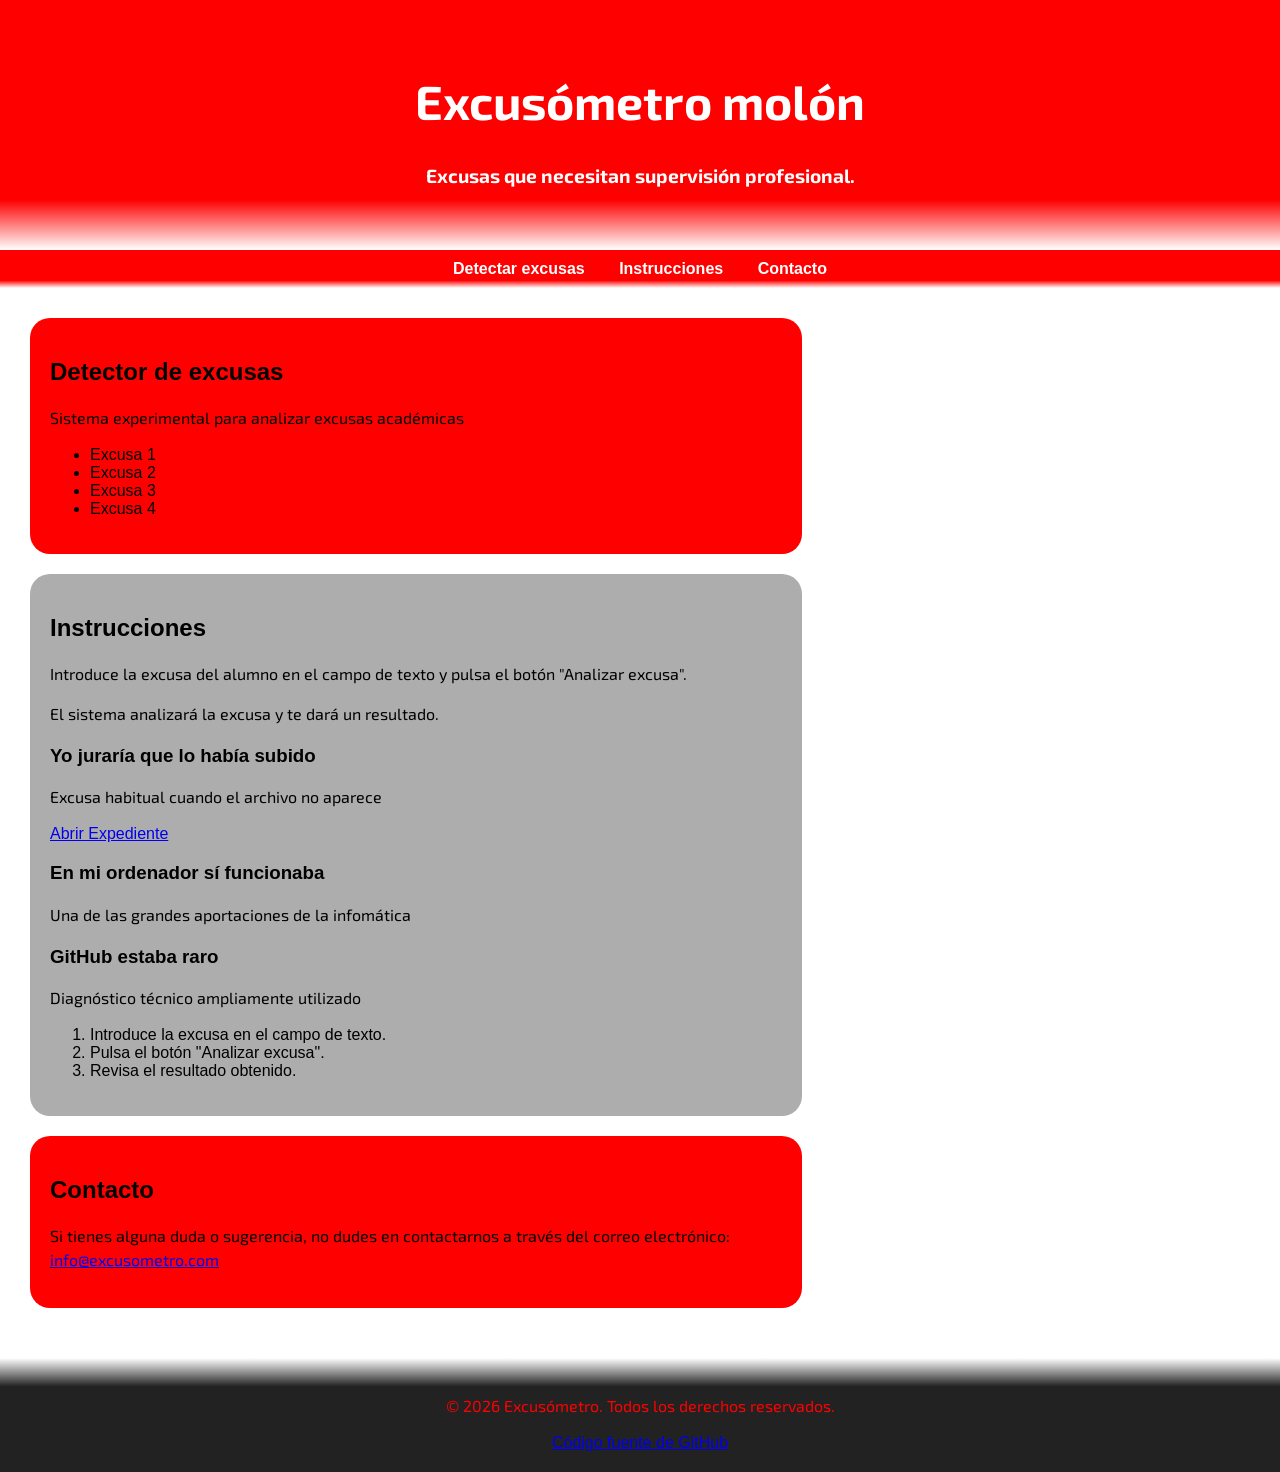
==== index.html @ a5a4fa2e "clase" ====
<!DOCTYPE html>
<html lang="es">

<head>
    <meta charset="UTF-8">
    <meta name="viewport" content="width=device-width, initial-scale=1.0">
    <meta name="description" content="Sistema experimental para analizar excusas de alumnos.">
    <meta names="keywords"
        content="excusas, excusometro, excusómetro, excusómetro molón, excusometro molon, excusometro molón, excusometro molon">
    <link rel="stylesheet" href="estilos.css">
    <link rel="shortcut icon" href="img/robot-solid-full.svg" type="image/x-icon">
    <title>Excusometro</title>
</head>

<body>

    <header>
        <h1>Excusómetro molón</h1>
        <p>Excusas que necesitan supervisión profesional.</p>
    </header>

    <nav id="menu">
        <a href="#detectar-excusa">Detectar excusas</a>
        <a href="#instrucciones">Instrucciones</a>
        <a href="#contacto">Contacto</a>
    </nav>

    <main>

        <section id="detectar-excusa">
            <h2>Detector de excusas</h2>
            <p>Sistema experimental para analizar excusas académicas</p>
            <ul>
                <li>Excusa 1</li>
                <li>Excusa 2</li>
                <li>Excusa 3</li>
                <li>Excusa 4</li>
            </ul>
        </section>

        <section id="instrucciones">
            <h2>Instrucciones</h2>
            <p>Introduce la excusa del alumno en el campo de texto y pulsa el botón "Analizar excusa".</p>
            <p>El sistema analizará la excusa y te dará un resultado.</p>

            <article class="excusa">
                <h3>Yo juraría que lo había subido</h3>
                <p>Excusa habitual cuando el archivo no aparece </p>
                <a href="paginas/expediente.html">Abrir Expediente</a>
            </article>

            <article class="excusa">
                <h3>En mi ordenador sí funcionaba</h3>
                <p>Una de las grandes aportaciones de la infomática</p>
            </article>

            <article class="excusa">
                <h3>GitHub estaba raro</h3>
                <p>Diagnóstico técnico ampliamente utilizado </p>
            </article>

            <ol>
                <li>Introduce la excusa en el campo de texto.</li>
                <li>Pulsa el botón "Analizar excusa".</li>
                <li>Revisa el resultado obtenido.</li>
            </ol>
        </section>

        <section id="contacto">
            <h2>Contacto</h2>
            <p>Si tienes alguna duda o sugerencia, no dudes en contactarnos a través del correo electrónico: <a
                    href="mailto:info@excusometro.com">info@excusometro.com</a></p>
        </section>

    </main>

    <footer>
        <p>© 2026 Excusómetro. Todos los derechos reservados.</p>
        <a href="https://github.com/romeodgz/DieguezRomeo_Excusometro/tree/desarrollo" target="_blank">Código fuente de GitHub</a>
    </footer>

</body>

</html>
---- estilos.css ----
@import url('https://fonts.googleapis.com/css2?family=Exo+2:ital,wght@0,100..900;1,100..900&display=swap');

body {
    margin: 0;
    background-color: rgb(255, 255, 255);
    font-family: Verdana, Geneva, Tahoma, sans-serif;

}

h1 {
    color: rgb(255, 255, 255);
    font-size: 3em;
    font-family: "Exo 2", sans-serif;
}

p {
    line-height: 1.5;
    font-family: "Exo 2", sans-serif;
}

header p {
    font-size: 1.2em;
    font-weight: bold;
}

header {
    padding: 40px;
    text-align: center;
    background: linear-gradient(to bottom, #ff0000 80%, white 100%);
    color: rgb(255, 255, 255);
}

nav {
    background: linear-gradient(to bottom, #ff0000 80%, white 100%);
    padding: 10px;
    text-align: center;
}

nav a {
    color: rgb(255, 255, 255);
    text-decoration: none;
    margin: 0 15px;
    font-weight: bold;
}

nav a:hover {
    text-decoration: underline;
}

section {
    padding: 20px;
    background-color: #adadad;
    margin-bottom: 20px;
    border-radius: 20px;
    width: 60%;
}

#detectar-excusa {
    background-color: #ff0000;
}
#contacto {
    background-color: #ff0000;
}

footer {
    padding: 20px;
    text-align: center;
        background: linear-gradient(to bottom, rgb(255, 255, 255) 0%, #222 25%);
    color: rgb(255, 0, 0);
}

main {
    padding: 30px;
}
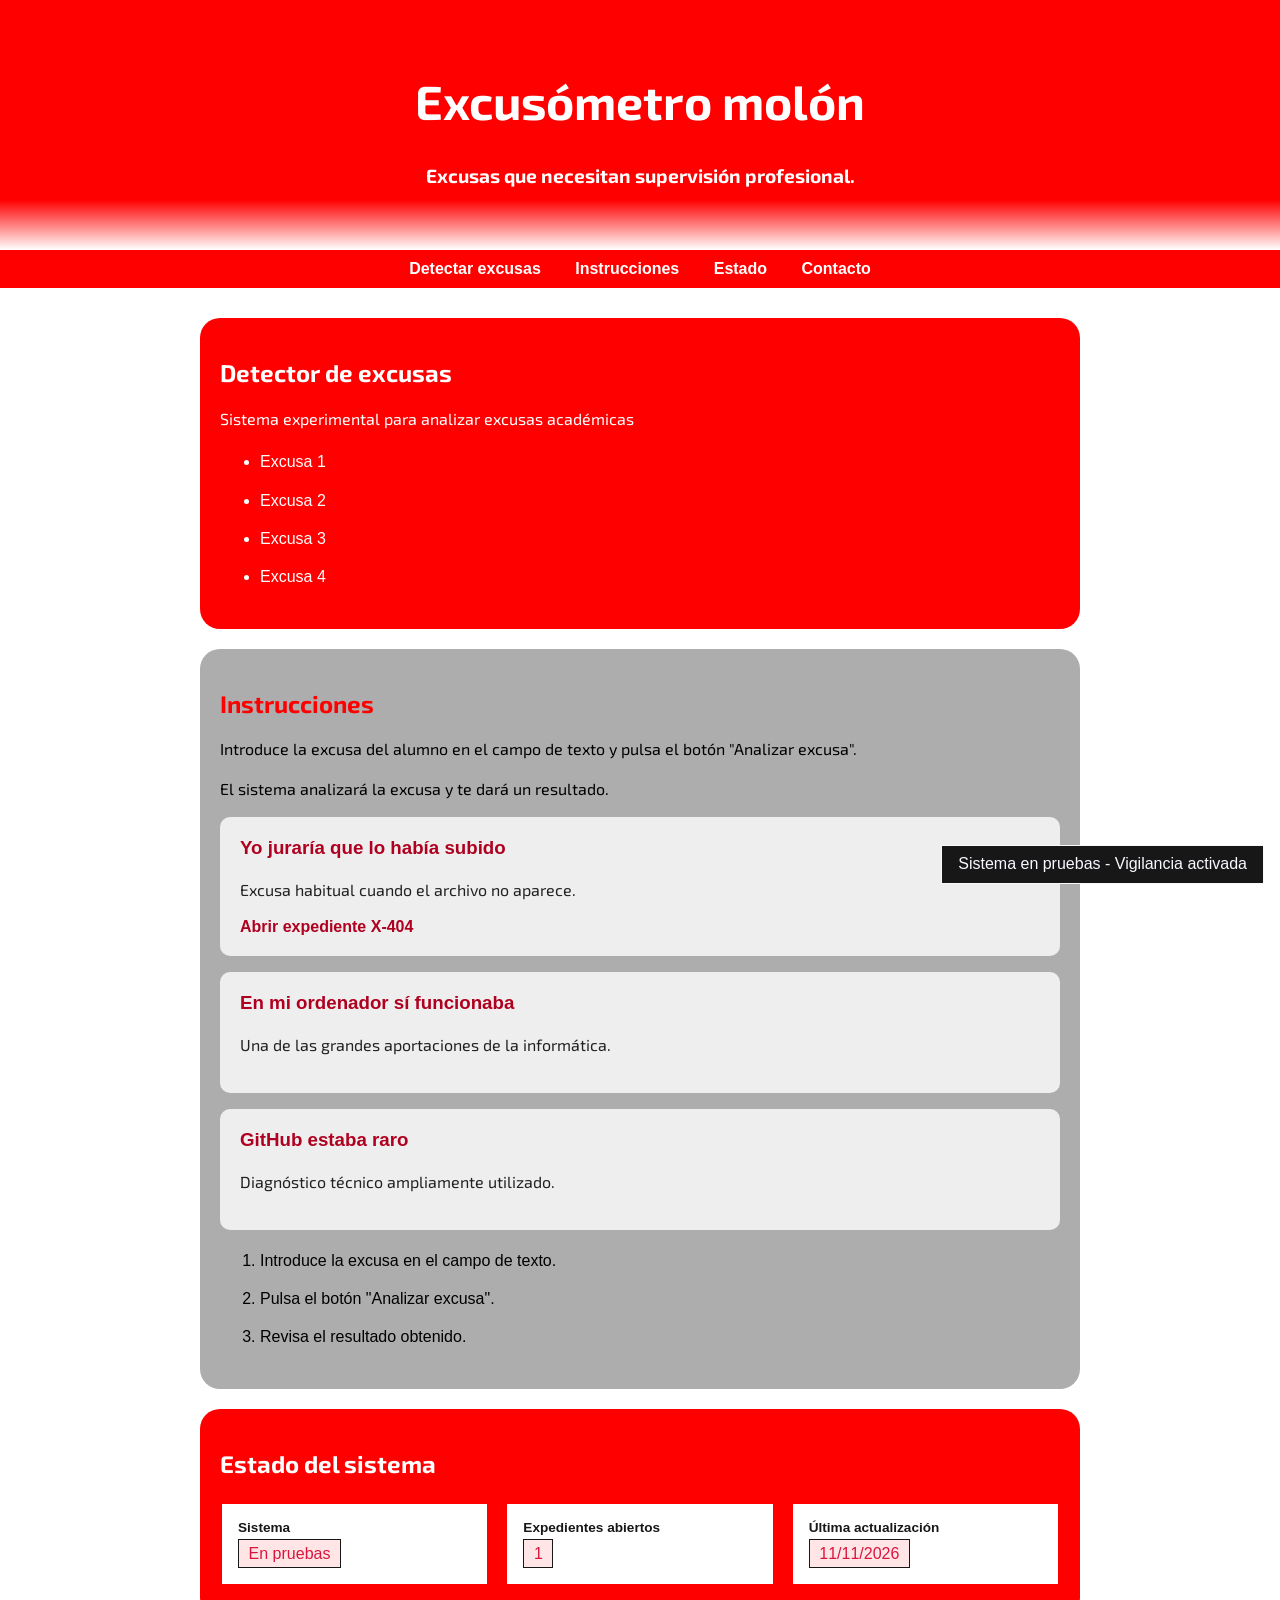
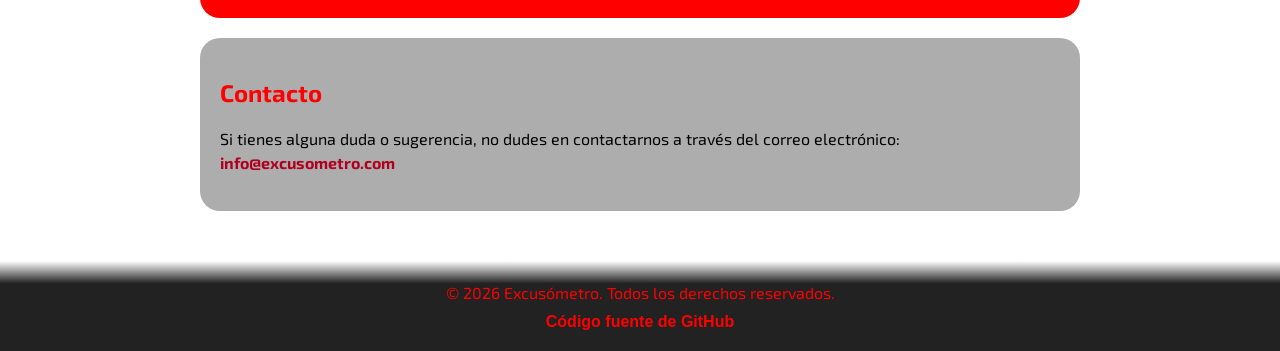
==== commit 20338bb3: "Actualiza Excusometro con contenidos de clase HTML y CSS" ====
--- a/index.html
+++ b/index.html
@@ -1,32 +1,26 @@
 <!DOCTYPE html>
 <html lang="es">
-
 <head>
     <meta charset="UTF-8">
     <meta name="viewport" content="width=device-width, initial-scale=1.0">
     <meta name="description" content="Sistema experimental para analizar excusas de alumnos.">
-    <meta names="keywords"
-        content="excusas, excusometro, excusómetro, excusómetro molón, excusometro molon, excusometro molón, excusometro molon">
+    <meta name="keywords" content="excusas, excusometro, excusómetro, excusómetro molón, excusometro molon">
     <link rel="stylesheet" href="estilos.css">
     <link rel="shortcut icon" href="img/robot-solid-full.svg" type="image/x-icon">
-    <title>Excusometro</title>
+    <title>Excusómetro molón</title>
 </head>
-
 <body>
-
     <header>
         <h1>Excusómetro molón</h1>
         <p>Excusas que necesitan supervisión profesional.</p>
     </header>
-
     <nav id="menu">
         <a href="#detectar-excusa">Detectar excusas</a>
         <a href="#instrucciones">Instrucciones</a>
+        <a href="#estado">Estado</a>
         <a href="#contacto">Contacto</a>
     </nav>
-
     <main>
-
         <section id="detectar-excusa">
             <h2>Detector de excusas</h2>
             <p>Sistema experimental para analizar excusas académicas</p>
@@ -37,48 +31,59 @@
                 <li>Excusa 4</li>
             </ul>
         </section>
-
         <section id="instrucciones">
             <h2>Instrucciones</h2>
             <p>Introduce la excusa del alumno en el campo de texto y pulsa el botón "Analizar excusa".</p>
             <p>El sistema analizará la excusa y te dará un resultado.</p>
-
             <article class="excusa">
                 <h3>Yo juraría que lo había subido</h3>
-                <p>Excusa habitual cuando el archivo no aparece </p>
-                <a href="paginas/expediente.html">Abrir Expediente</a>
+                <p>Excusa habitual cuando el archivo no aparece.</p>
+                <a href="paginas/expediente.html">Abrir expediente X-404</a>
             </article>
-
             <article class="excusa">
                 <h3>En mi ordenador sí funcionaba</h3>
-                <p>Una de las grandes aportaciones de la infomática</p>
+                <p>Una de las grandes aportaciones de la informática.</p>
             </article>
-
             <article class="excusa">
                 <h3>GitHub estaba raro</h3>
-                <p>Diagnóstico técnico ampliamente utilizado </p>
+                <p>Diagnóstico técnico ampliamente utilizado.</p>
             </article>
-
             <ol>
                 <li>Introduce la excusa en el campo de texto.</li>
                 <li>Pulsa el botón "Analizar excusa".</li>
                 <li>Revisa el resultado obtenido.</li>
             </ol>
         </section>
-
+        <section id="estado">
+            <h2>Estado del sistema</h2>
+            <div class="panel-estado">
+                <div class="dato-estado">
+                    <span class="etiqueta">Sistema</span>
+                    <span class="valor">En pruebas</span>
+                </div>
+                <div class="dato-estado">
+                    <span class="etiqueta">Expedientes abiertos</span>
+                    <span class="valor">1</span>
+                </div>
+                <div class="dato-estado">
+                    <span class="etiqueta">Última actualización</span>
+                    <span class="valor">11/11/2026</span>
+                </div>
+            </div>
+        </section>
         <section id="contacto">
             <h2>Contacto</h2>
-            <p>Si tienes alguna duda o sugerencia, no dudes en contactarnos a través del correo electrónico: <a
-                    href="mailto:info@excusometro.com">info@excusometro.com</a></p>
+            <p>Si tienes alguna duda o sugerencia, no dudes en contactarnos a través del correo electrónico:
+                <a href="mailto:info@excusometro.com">info@excusometro.com</a>
+            </p>
         </section>
-
     </main>
-
     <footer>
         <p>© 2026 Excusómetro. Todos los derechos reservados.</p>
         <a href="https://github.com/romeodgz/DieguezRomeo_Excusometro/tree/desarrollo" target="_blank">Código fuente de GitHub</a>
     </footer>
-
+    <div class="aviso-sistema">
+        Sistema en pruebas - Vigilancia activada
+    </div>
 </body>
-
-</html>+</html>
--- a/estilos.css
+++ b/estilos.css
@@ -4,12 +4,16 @@
     margin: 0;
     background-color: rgb(255, 255, 255);
     font-family: Verdana, Geneva, Tahoma, sans-serif;
-
 }
 
 h1 {
     color: rgb(255, 255, 255);
     font-size: 3em;
+    font-family: "Exo 2", sans-serif;
+}
+
+h2 {
+    color: #ff0000;
     font-family: "Exo 2", sans-serif;
 }
 
@@ -31,7 +35,7 @@
 }
 
 nav {
-    background: linear-gradient(to bottom, #ff0000 80%, white 100%);
+    background-color: #ff0000;
     padding: 10px;
     text-align: center;
 }
@@ -47,28 +51,203 @@
     text-decoration: underline;
 }
 
+main {
+    max-width: 1100px;
+    margin: auto;
+    padding: 30px;
+}
+
 section {
     padding: 20px;
     background-color: #adadad;
-    margin-bottom: 20px;
+    margin: 0 auto 20px;
     border-radius: 20px;
-    width: 60%;
+    width: 80%;
+    box-sizing: border-box;
 }
 
 #detectar-excusa {
     background-color: #ff0000;
-}
-#contacto {
+    color: #ffffff;
+}
+
+#detectar-excusa h2 {
+    color: #ffffff;
+}
+
+#estado {
     background-color: #ff0000;
+    color: #ffffff;
+}
+
+#estado h2 {
+    color: #ffffff;
+}
+
+.excusa {
+    background-color: #eeeeee;
+    color: #222222;
+    padding: 20px;
+    margin-bottom: 16px;
+    border-radius: 10px;
+}
+
+.excusa h3 {
+    color: #b00020;
+    margin-top: 0;
+}
+
+main a {
+    color: #b00020;
+    font-weight: bold;
+    text-decoration: none;
+}
+
+main a:hover {
+    text-decoration: underline;
+}
+
+.panel-estado {
+    margin-top: 1.5em;
+    display: flex;
+    gap: 1em;
+}
+
+.dato-estado {
+    background-color: #ffffff;
+    color: #171717;
+    padding: 1em;
+    margin-bottom: 0.75em;
+    border: 0.15em solid #ff0000;
+    flex: 1;
+    box-sizing: border-box;
+}
+
+.etiqueta {
+    font-weight: bold;
+    display: block;
+    font-size: 0.85em;
+    margin-bottom: 0.3em;
+}
+
+.valor {
+    color: crimson;
+    display: inline-block;
+    background-color: #ffe5e5;
+    padding: 0.3em 0.6em;
+    border: 0.1em solid #171717;
+}
+
+ul {
+    line-height: 1.9;
+}
+
+ol {
+    line-height: 1.9;
+}
+
+li {
+    margin-bottom: 8px;
 }
 
 footer {
     padding: 20px;
     text-align: center;
-        background: linear-gradient(to bottom, rgb(255, 255, 255) 0%, #222 25%);
+    background: linear-gradient(to bottom, rgb(255, 255, 255) 0%, #222 25%);
     color: rgb(255, 0, 0);
 }
 
-main {
-    padding: 30px;
-}+footer p {
+    margin: 0;
+}
+
+footer a {
+    display: inline-block;
+    margin-top: 8px;
+    color: #ff0000;
+    font-weight: bold;
+    text-decoration: none;
+}
+
+footer a:hover {
+    text-decoration: underline;
+}
+
+.volver {
+    margin-top: 30px;
+}
+
+.expediente header {
+    background-image: url("img/fondo-expediente.svg");
+    background-size: cover;
+    background-position: center;
+}
+
+.evidencia {
+    background-color: #cecbcb;
+    padding: 1em;
+    margin: 1.5em 0;
+    border: 0.15em solid #171717;
+}
+
+.evidencias img {
+    max-width: 100%;
+    display: block;
+}
+
+.evidencia figcaption {
+    margin-top: 0.75em;
+    font-size: 0.9em;
+    font-weight: bold;
+}
+
+.grid-evidencias {
+    display: grid;
+    grid-template-columns: repeat(2, 1fr);
+    gap: 1em;
+}
+
+.cabecera-expediente {
+    position: relative;
+}
+
+.sello-clasificado {
+    position: absolute;
+    top: 1em;
+    right: 1em;
+    background-color: crimson;
+    color: ghostwhite;
+    padding: 0.4em 0.7em;
+    border: 0.15em solid ghostwhite;
+    font-weight: bold;
+}
+
+.aviso-sistema {
+    position: fixed;
+    right: 1em;
+    bottom: 1em;
+    background-color: #171717;
+    color: ghostwhite;
+    padding: 0.6em 1em;
+    border: 0.1em solid ghostwhite;
+}
+
+.foto-caso {
+    width: 12em;
+    float: left;
+    margin-right: 1em;
+    margin-bottom: 0.5em;
+    border: 0.15em solid #171717;
+}
+
+.error {
+    overflow: auto;
+}
+
+.nivel-credibilidad {
+    display: inline-block;
+    background-color: crimson;
+    color: #ffffff;
+    padding: 0.3em 0.6em;
+    margin-left: 0.3em;
+}
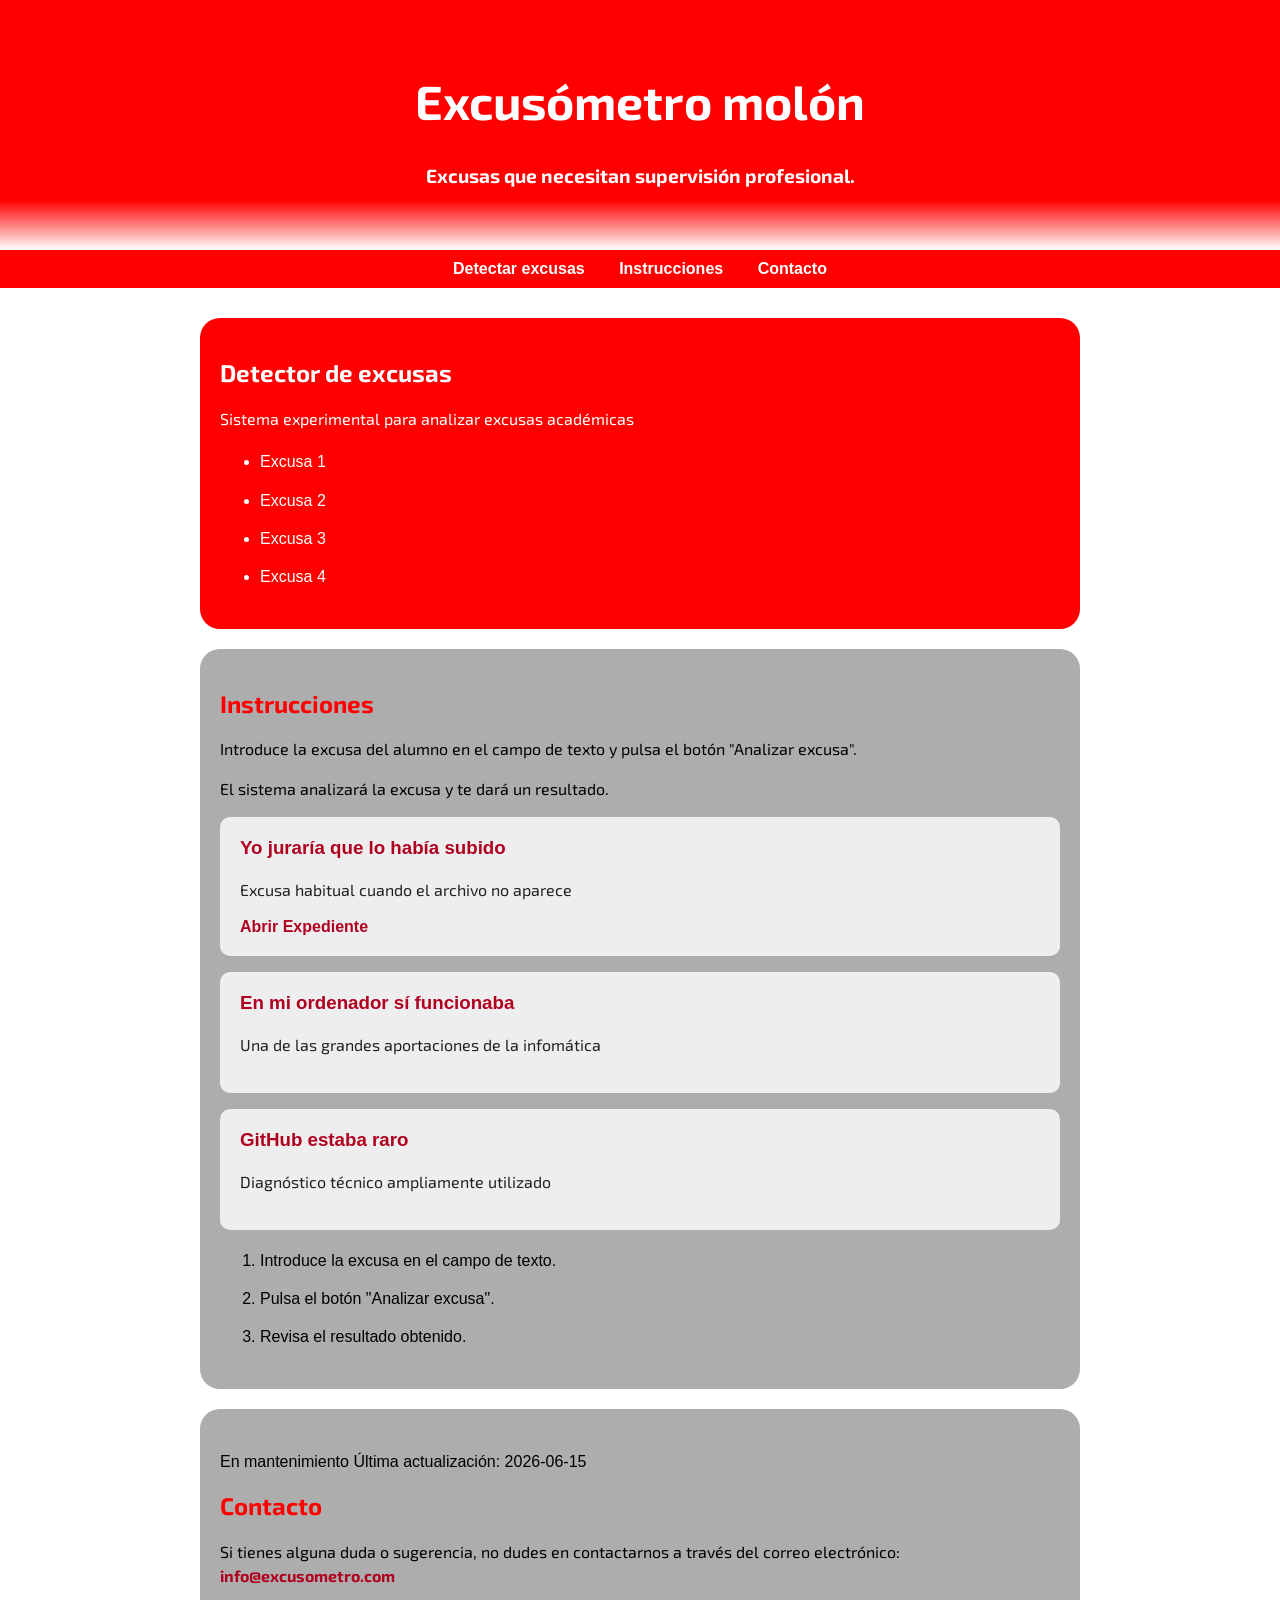
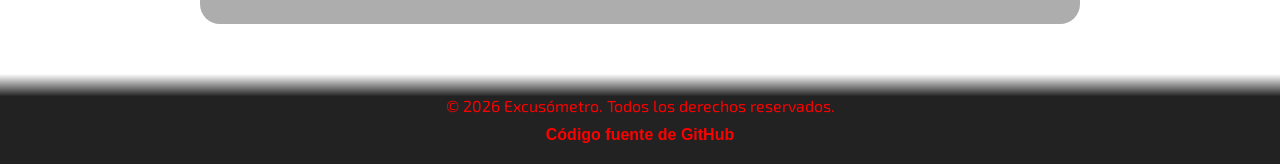
==== commit a04db383: "forms" ====
--- a/index.html
+++ b/index.html
@@ -1,26 +1,32 @@
 <!DOCTYPE html>
 <html lang="es">
+
 <head>
     <meta charset="UTF-8">
     <meta name="viewport" content="width=device-width, initial-scale=1.0">
     <meta name="description" content="Sistema experimental para analizar excusas de alumnos.">
-    <meta name="keywords" content="excusas, excusometro, excusómetro, excusómetro molón, excusometro molon">
+    <meta names="keywords"
+        content="excusas, excusometro, excusómetro, excusómetro molón, excusometro molon, excusometro molón, excusometro molon">
     <link rel="stylesheet" href="estilos.css">
     <link rel="shortcut icon" href="img/robot-solid-full.svg" type="image/x-icon">
-    <title>Excusómetro molón</title>
+    <title>Excusometro</title>
 </head>
+
 <body>
+
     <header>
         <h1>Excusómetro molón</h1>
         <p>Excusas que necesitan supervisión profesional.</p>
     </header>
+
     <nav id="menu">
         <a href="#detectar-excusa">Detectar excusas</a>
         <a href="#instrucciones">Instrucciones</a>
-        <a href="#estado">Estado</a>
         <a href="#contacto">Contacto</a>
     </nav>
+
     <main>
+
         <section id="detectar-excusa">
             <h2>Detector de excusas</h2>
             <p>Sistema experimental para analizar excusas académicas</p>
@@ -31,59 +37,56 @@
                 <li>Excusa 4</li>
             </ul>
         </section>
+
         <section id="instrucciones">
             <h2>Instrucciones</h2>
             <p>Introduce la excusa del alumno en el campo de texto y pulsa el botón "Analizar excusa".</p>
             <p>El sistema analizará la excusa y te dará un resultado.</p>
+
             <article class="excusa">
                 <h3>Yo juraría que lo había subido</h3>
-                <p>Excusa habitual cuando el archivo no aparece.</p>
-                <a href="paginas/expediente.html">Abrir expediente X-404</a>
+                <p>Excusa habitual cuando el archivo no aparece </p>
+                <a href="paginas/expediente.html">Abrir Expediente</a>
             </article>
+
             <article class="excusa">
                 <h3>En mi ordenador sí funcionaba</h3>
-                <p>Una de las grandes aportaciones de la informática.</p>
+                <p>Una de las grandes aportaciones de la infomática</p>
             </article>
+
             <article class="excusa">
                 <h3>GitHub estaba raro</h3>
-                <p>Diagnóstico técnico ampliamente utilizado.</p>
+                <p>Diagnóstico técnico ampliamente utilizado </p>
             </article>
+
             <ol>
                 <li>Introduce la excusa en el campo de texto.</li>
                 <li>Pulsa el botón "Analizar excusa".</li>
                 <li>Revisa el resultado obtenido.</li>
             </ol>
         </section>
-        <section id="estado">
-            <h2>Estado del sistema</h2>
+
+        <section id="contacto">
             <div class="panel-estado">
-                <div class="dato-estado">
-                    <span class="etiqueta">Sistema</span>
-                    <span class="valor">En pruebas</span>
-                </div>
-                <div class="dato-estado">
-                    <span class="etiqueta">Expedientes abiertos</span>
-                    <span class="valor">1</span>
-                </div>
-                <div class="dato-estado">
-                    <span class="etiqueta">Última actualización</span>
-                    <span class="valor">11/11/2026</span>
-                </div>
+            <div>
+                <span class="estado">En mantenimiento</span>
+                <span class="estado">Última actualización: 2026-06-15</span>
             </div>
+
+            </div>
+            <h2>Contacto</h2>
+            <p>Si tienes alguna duda o sugerencia, no dudes en contactarnos a través del correo electrónico: <a
+                    href="mailto:info@excusometro.com">info@excusometro.com</a></p>
+
         </section>
-        <section id="contacto">
-            <h2>Contacto</h2>
-            <p>Si tienes alguna duda o sugerencia, no dudes en contactarnos a través del correo electrónico:
-                <a href="mailto:info@excusometro.com">info@excusometro.com</a>
-            </p>
-        </section>
+
     </main>
+
     <footer>
         <p>© 2026 Excusómetro. Todos los derechos reservados.</p>
         <a href="https://github.com/romeodgz/DieguezRomeo_Excusometro/tree/desarrollo" target="_blank">Código fuente de GitHub</a>
     </footer>
-    <div class="aviso-sistema">
-        Sistema en pruebas - Vigilancia activada
-    </div>
+
 </body>
-</html>
+
+</html>
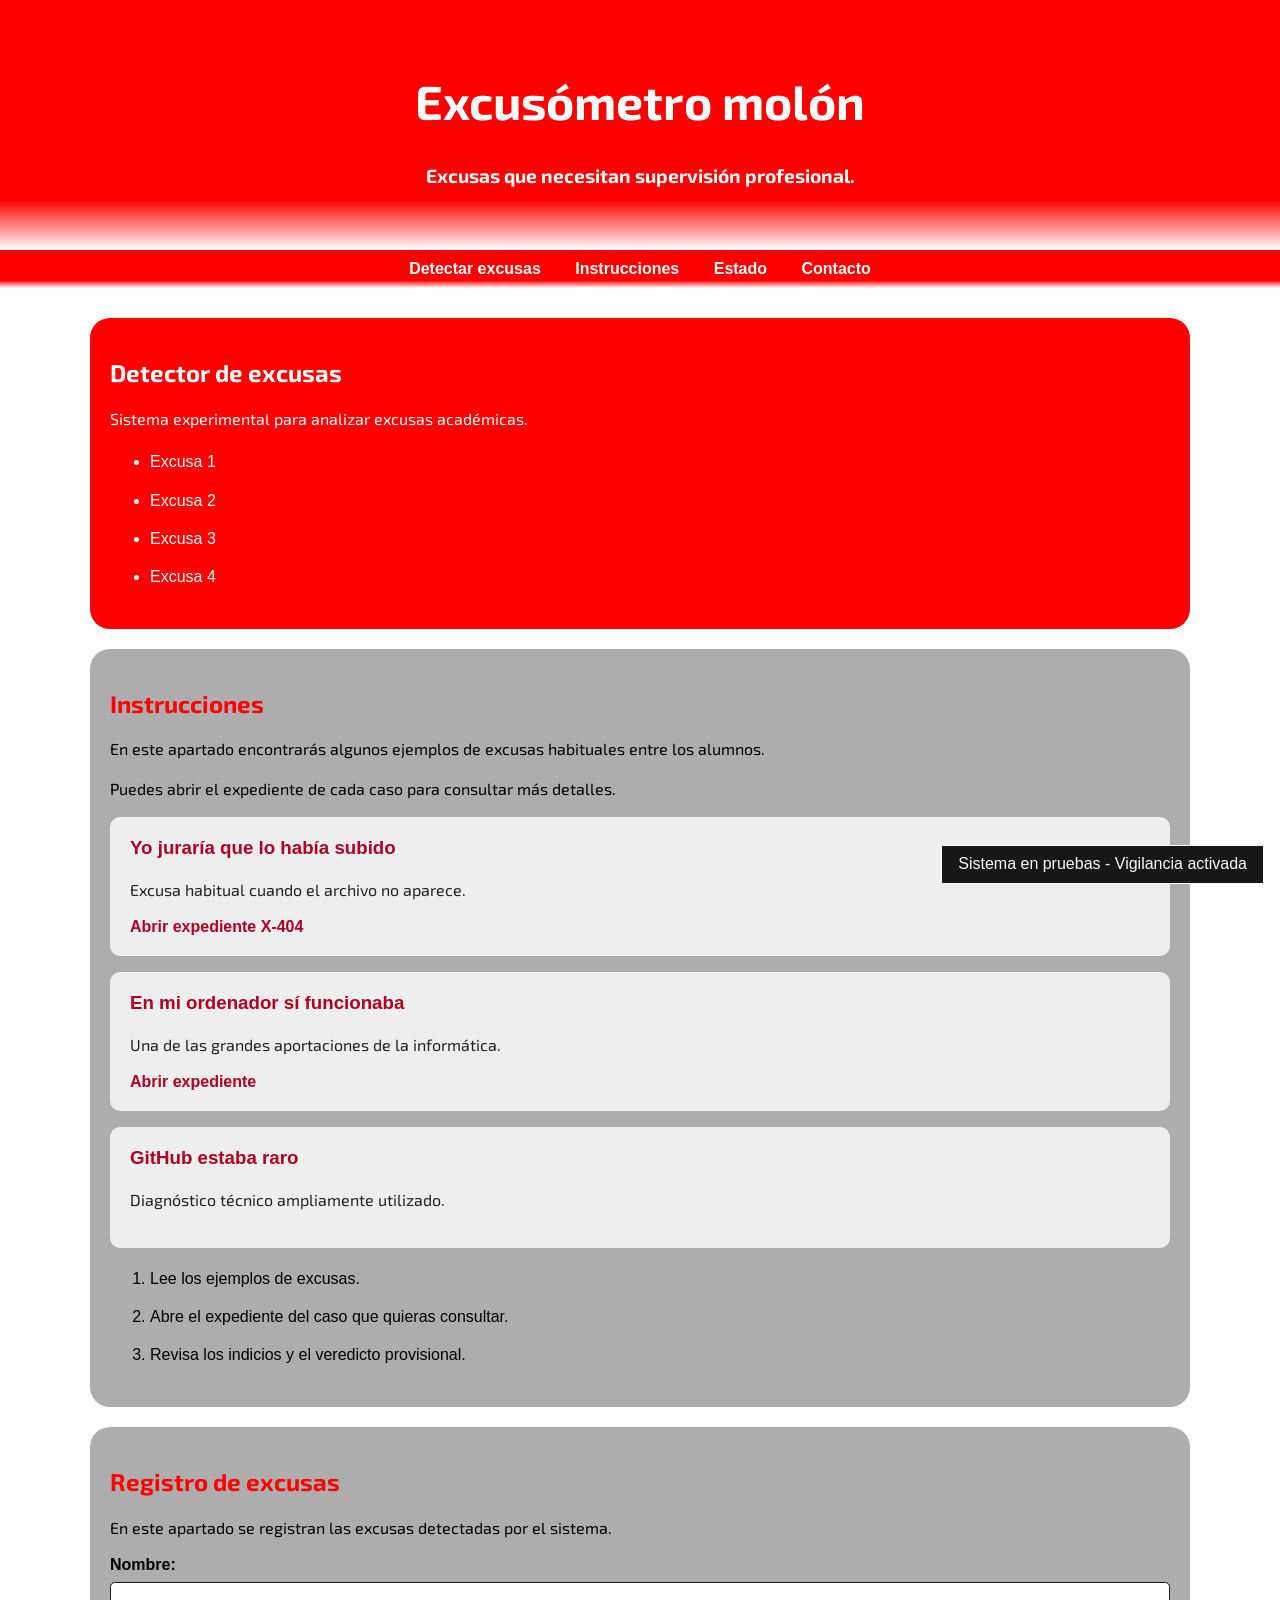
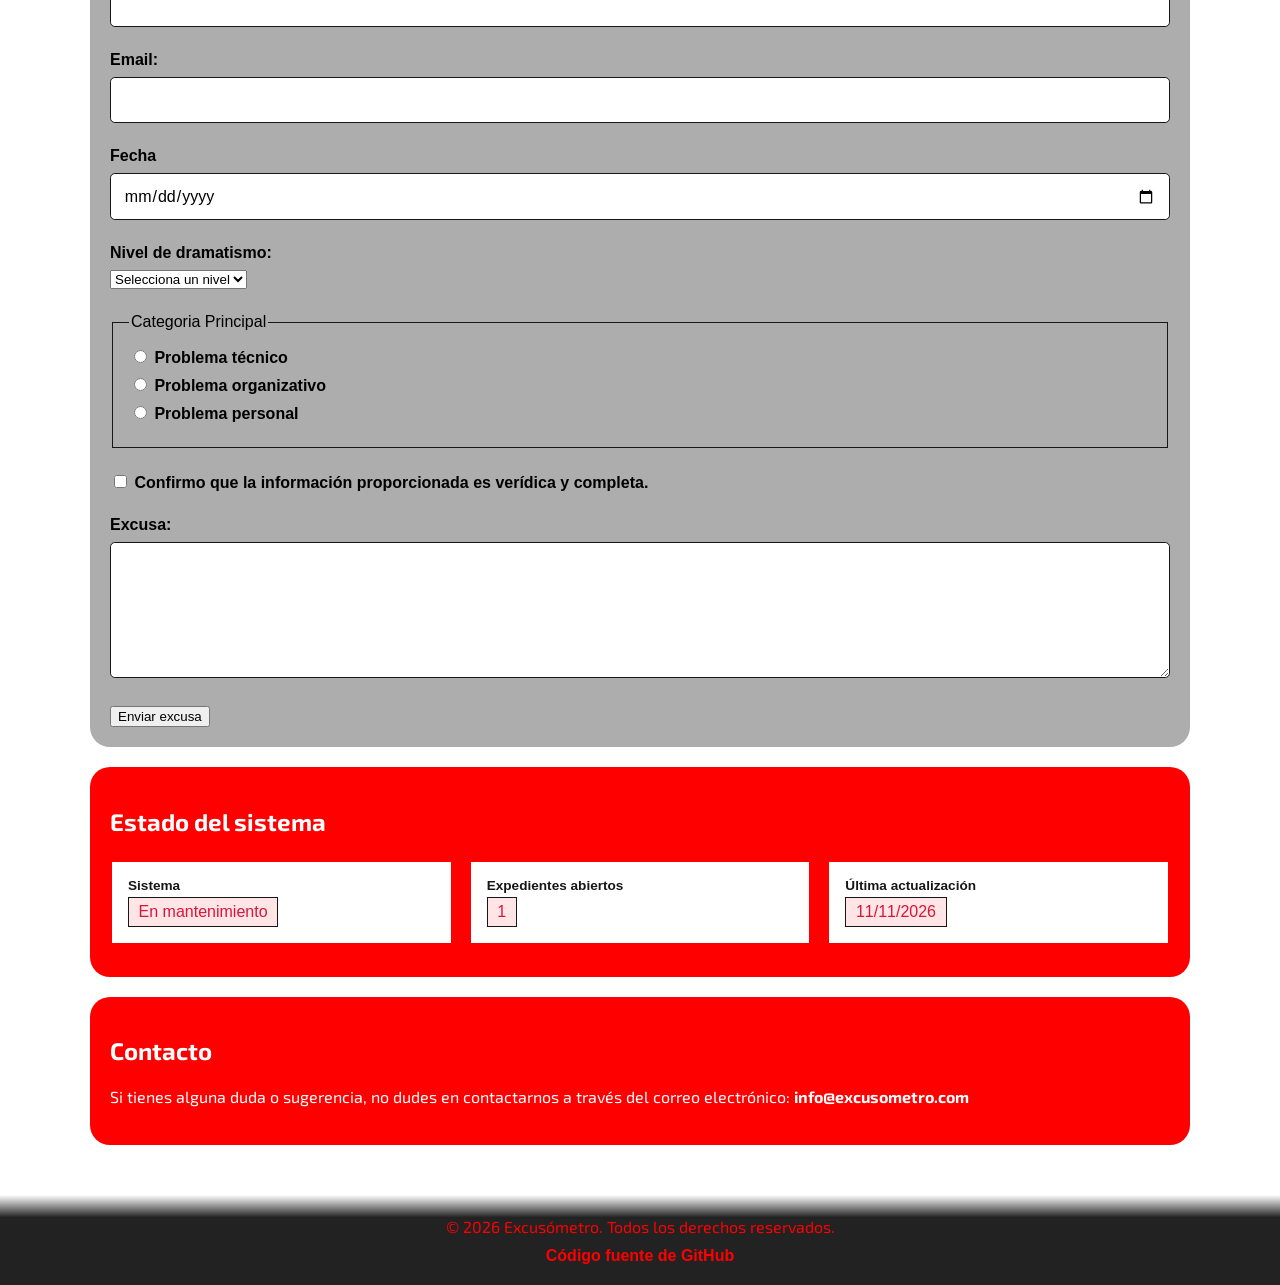
==== commit 840226db: "forms" ====
--- a/index.html
+++ b/index.html
@@ -5,11 +5,10 @@
     <meta charset="UTF-8">
     <meta name="viewport" content="width=device-width, initial-scale=1.0">
     <meta name="description" content="Sistema experimental para analizar excusas de alumnos.">
-    <meta names="keywords"
-        content="excusas, excusometro, excusómetro, excusómetro molón, excusometro molon, excusometro molón, excusometro molon">
+    <meta name="keywords" content="excusas, excusometro, excusómetro, excusómetro molón">
     <link rel="stylesheet" href="estilos.css">
     <link rel="shortcut icon" href="img/robot-solid-full.svg" type="image/x-icon">
-    <title>Excusometro</title>
+    <title>Excusómetro molón</title>
 </head>
 
 <body>
@@ -22,6 +21,7 @@
     <nav id="menu">
         <a href="#detectar-excusa">Detectar excusas</a>
         <a href="#instrucciones">Instrucciones</a>
+        <a href="#estado">Estado</a>
         <a href="#contacto">Contacto</a>
     </nav>
 
@@ -29,7 +29,7 @@
 
         <section id="detectar-excusa">
             <h2>Detector de excusas</h2>
-            <p>Sistema experimental para analizar excusas académicas</p>
+            <p>Sistema experimental para analizar excusas académicas.</p>
             <ul>
                 <li>Excusa 1</li>
                 <li>Excusa 2</li>
@@ -40,52 +40,125 @@
 
         <section id="instrucciones">
             <h2>Instrucciones</h2>
-            <p>Introduce la excusa del alumno en el campo de texto y pulsa el botón "Analizar excusa".</p>
-            <p>El sistema analizará la excusa y te dará un resultado.</p>
+            <p>En este apartado encontrarás algunos ejemplos de excusas habituales entre los alumnos.</p>
+            <p>Puedes abrir el expediente de cada caso para consultar más detalles.</p>
 
             <article class="excusa">
                 <h3>Yo juraría que lo había subido</h3>
-                <p>Excusa habitual cuando el archivo no aparece </p>
-                <a href="paginas/expediente.html">Abrir Expediente</a>
+                <p>Excusa habitual cuando el archivo no aparece.</p>
+                <a href="paginas/expediente.html">Abrir expediente X-404</a>
             </article>
 
             <article class="excusa">
                 <h3>En mi ordenador sí funcionaba</h3>
-                <p>Una de las grandes aportaciones de la infomática</p>
+                <p>Una de las grandes aportaciones de la informática.</p>
+                <a href="paginas/expediente.html">Abrir expediente</a>
             </article>
 
             <article class="excusa">
                 <h3>GitHub estaba raro</h3>
-                <p>Diagnóstico técnico ampliamente utilizado </p>
+                <p>Diagnóstico técnico ampliamente utilizado.</p>
             </article>
 
             <ol>
-                <li>Introduce la excusa en el campo de texto.</li>
-                <li>Pulsa el botón "Analizar excusa".</li>
-                <li>Revisa el resultado obtenido.</li>
+                <li>Lee los ejemplos de excusas.</li>
+                <li>Abre el expediente del caso que quieras consultar.</li>
+                <li>Revisa los indicios y el veredicto provisional.</li>
             </ol>
         </section>
 
+        <section id="registro">
+            <h2>Registro de excusas</h2>
+            <p>En este apartado se registran las excusas detectadas por el sistema.</p>
+            <form action="">
+                <div class="campo">
+                    <label for="Nombre">Nombre:</label>
+                    <input id="Nombre" type="text" required minlength="2" maxlength="50">
+                </div>
+                <div class="campo">
+                    <label for="email">Email:</label>
+                    <input type="email" required id="email">
+                </div>
+                <div class="campo">
+                    <label for="fecha">Fecha</label>
+                    <input type="date" required id="fecha" required>
+                </div>
+                <div class="campo">
+                    <label for="drama">Nivel de dramatismo:</label>
+                    <select name="drama" id="drama" required>
+                        <option value="">Selecciona un nivel</option>
+                        <option value="bajo">Bajo</option>
+                        <option value="medio">Medio</option>
+                        <option value="alto">Alto</option>
+                    </select>
+                </div>
+                <fieldset class="campo">
+                    <legend>Categoria Principal</legend>
+                    <label>
+                        <input type="radio" name="categoria" value="tecnica" required>
+                        Problema técnico
+                    </label>
+                    <label>
+                        <input type="radio" name="categoria" value="organizativa" required>
+                        Problema organizativo
+                    </label>
+                    <label>
+                        <input type="radio" name="categoria" value="personal" required>
+                        Problema personal
+                    </label>
+                </fieldset>
+                <div class="campo campo-check">
+                    <label for="">
+                        <input type="checkbox" name="declaracion" required> Confirmo que la información proporcionada es verídica y completa.
+                    </label>
+                </div>
+                <div class="campo">
+                    <label for="excusa">Excusa:</label>
+                    <textarea id="excusa" rows="6" minlength="20" maxlength="500" required></textarea>
+                </div>
+                <button type="submit">Enviar excusa</button>
+            </form>
+        </section>
+
+        <section id="estado">
+            <h2>Estado del sistema</h2>
+
+            <div class="panel-estado">
+                <div class="dato-estado">
+                    <span class="etiqueta">Sistema</span>
+                    <span class="valor">En mantenimiento</span>
+                </div>
+
+                <div class="dato-estado">
+                    <span class="etiqueta">Expedientes abiertos</span>
+                    <span class="valor">1</span>
+                </div>
+
+                <div class="dato-estado">
+                    <span class="etiqueta">Última actualización</span>
+                    <span class="valor">11/11/2026</span>
+                </div>
+            </div>
+        </section>
+
         <section id="contacto">
-            <div class="panel-estado">
-            <div>
-                <span class="estado">En mantenimiento</span>
-                <span class="estado">Última actualización: 2026-06-15</span>
-            </div>
-
-            </div>
             <h2>Contacto</h2>
-            <p>Si tienes alguna duda o sugerencia, no dudes en contactarnos a través del correo electrónico: <a
-                    href="mailto:info@excusometro.com">info@excusometro.com</a></p>
-
+            <p>Si tienes alguna duda o sugerencia, no dudes en contactarnos a través del correo electrónico:
+                <a href="mailto:info@excusometro.com">info@excusometro.com</a>
+            </p>
         </section>
 
     </main>
 
     <footer>
         <p>© 2026 Excusómetro. Todos los derechos reservados.</p>
-        <a href="https://github.com/romeodgz/DieguezRomeo_Excusometro/tree/desarrollo" target="_blank">Código fuente de GitHub</a>
+        <a href="https://github.com/romeodgz/DieguezRomeo_Excusometro/tree/desarrollo" target="_blank">Código fuente de
+            GitHub</a>
     </footer>
+
+    <div class="aviso-sistema">
+        Sistema en pruebas - Vigilancia activada
+    </div>
 
 </body>
 
--- a/estilos.css
+++ b/estilos.css
@@ -35,7 +35,7 @@
 }
 
 nav {
-    background-color: #ff0000;
+    background: linear-gradient(to bottom, #ff0000 80%, white 100%);
     padding: 10px;
     text-align: center;
 }
@@ -60,10 +60,8 @@
 section {
     padding: 20px;
     background-color: #adadad;
-    margin: 0 auto 20px;
+    margin-bottom: 20px;
     border-radius: 20px;
-    width: 80%;
-    box-sizing: border-box;
 }
 
 #detectar-excusa {
@@ -81,6 +79,19 @@
 }
 
 #estado h2 {
+    color: #ffffff;
+}
+
+#contacto {
+    background-color: #ff0000;
+    color: #ffffff;
+}
+
+#contacto h2 {
+    color: #ffffff;
+}
+
+#contacto a {
     color: #ffffff;
 }
 
@@ -201,6 +212,14 @@
     font-weight: bold;
 }
 
+.nivel-credibilidad {
+    display: inline-block;
+    background-color: crimson;
+    color: #ffffff;
+    padding: 0.3em 0.6em;
+    margin-left: 0.3em;
+}
+
 .grid-evidencias {
     display: grid;
     grid-template-columns: repeat(2, 1fr);
@@ -244,10 +263,56 @@
     overflow: auto;
 }
 
-.nivel-credibilidad {
+.form-excusa {
+    max-width: 45em;
+    margintop: 3em;
+}
+
+.campo{
+    margin-bottom: 1.5em;
+}
+
+.campo label {
+    display: block;
+    font-weight: bold;
+    margin-bottom: 0.5em;
+}
+
+input[type=text], input[type=email], input[type=date], textarea {
+    width: 100%;
+    padding: 0.8em;
+    border: 0.1em solid #171717;
+    border-radius: 0.3em;
+    box-sizing: border-box;
+    font:inherit
+}
+textarea {
+    resize: vertical;
+    min-height: 6em;
+}
+
+input:focus, select:focus, textarea:focus {
+    outline: 0.2em solid #ff0000;
+    outline-offset: 0.1em;
+}
+
+fieldset.campo{
+    padding: 1em;   
+    border: 0.12em solid #171717;
+}
+
+fieldset.campo label {
+    font-weight: bold;
+    margin-bottom: 0.5em;
+}
+
+.form-excusa button {
     display: inline-block;
-    background-color: crimson;
-    color: #ffffff;
-    padding: 0.3em 0.6em;
-    margin-left: 0.3em;
-}
+    padding: 0.8em 1.5em;
+    background-color: #ff0000;
+    color: #ffffff;
+    border: 0.1em solid #171717;
+    font:inherit;
+    font-weight: bold;
+    cursor: pointer;
+}
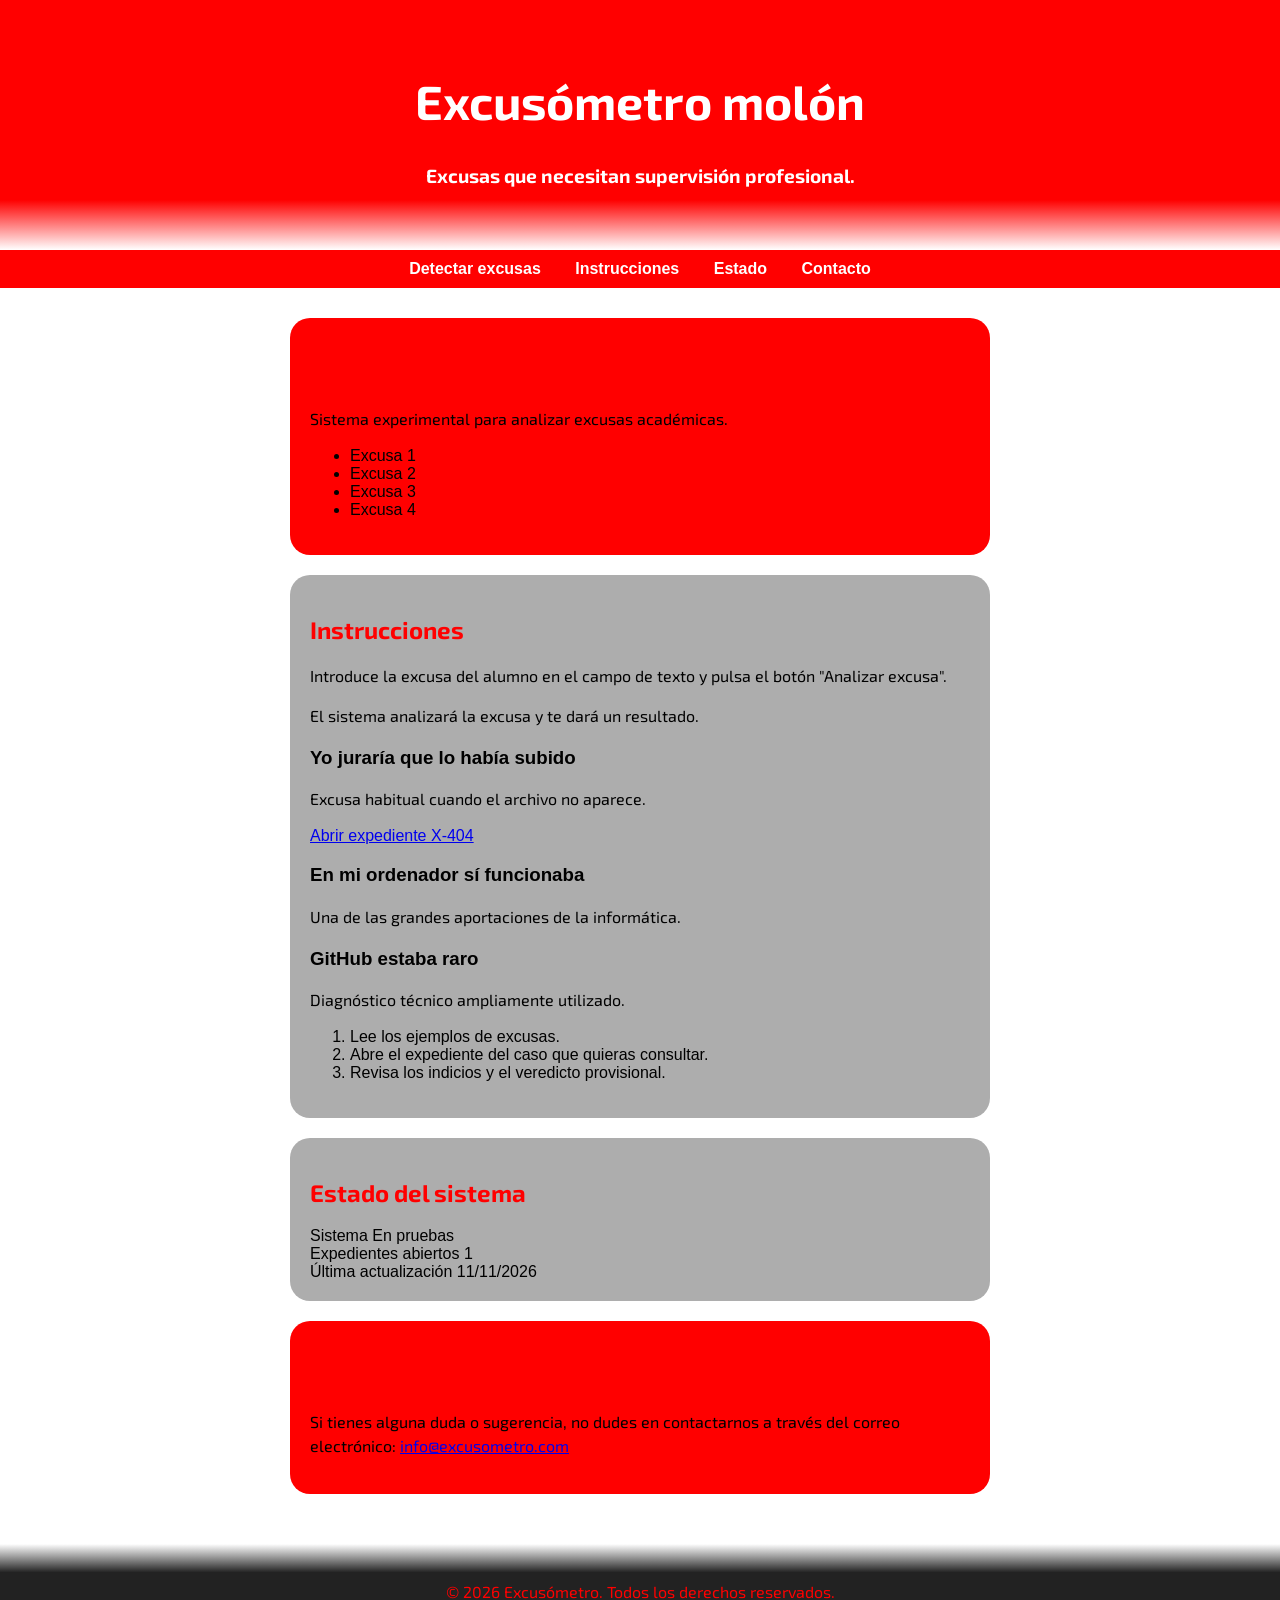
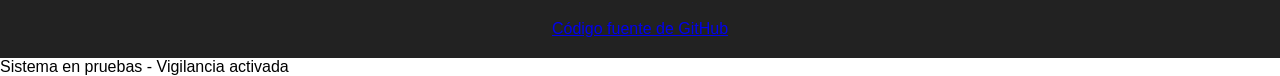
==== commit a0ae8ec0: "forms" ====
--- a/index.html
+++ b/index.html
@@ -1,32 +1,26 @@
 <!DOCTYPE html>
 <html lang="es">
-
 <head>
     <meta charset="UTF-8">
     <meta name="viewport" content="width=device-width, initial-scale=1.0">
     <meta name="description" content="Sistema experimental para analizar excusas de alumnos.">
-    <meta name="keywords" content="excusas, excusometro, excusómetro, excusómetro molón">
+    <meta name="keywords" content="excusas, excusometro, excusómetro, excusómetro molón, excusometro molon">
     <link rel="stylesheet" href="estilos.css">
     <link rel="shortcut icon" href="img/robot-solid-full.svg" type="image/x-icon">
     <title>Excusómetro molón</title>
 </head>
-
 <body>
-
     <header>
         <h1>Excusómetro molón</h1>
         <p>Excusas que necesitan supervisión profesional.</p>
     </header>
-
     <nav id="menu">
         <a href="#detectar-excusa">Detectar excusas</a>
         <a href="#instrucciones">Instrucciones</a>
         <a href="#estado">Estado</a>
         <a href="#contacto">Contacto</a>
     </nav>
-
     <main>
-
         <section id="detectar-excusa">
             <h2>Detector de excusas</h2>
             <p>Sistema experimental para analizar excusas académicas.</p>
@@ -37,129 +31,60 @@
                 <li>Excusa 4</li>
             </ul>
         </section>
-
         <section id="instrucciones">
             <h2>Instrucciones</h2>
-            <p>En este apartado encontrarás algunos ejemplos de excusas habituales entre los alumnos.</p>
-            <p>Puedes abrir el expediente de cada caso para consultar más detalles.</p>
-
+            <p>Introduce la excusa del alumno en el campo de texto y pulsa el botón "Analizar excusa".</p>
+            <p>El sistema analizará la excusa y te dará un resultado.</p>
             <article class="excusa">
                 <h3>Yo juraría que lo había subido</h3>
                 <p>Excusa habitual cuando el archivo no aparece.</p>
                 <a href="paginas/expediente.html">Abrir expediente X-404</a>
             </article>
-
             <article class="excusa">
                 <h3>En mi ordenador sí funcionaba</h3>
                 <p>Una de las grandes aportaciones de la informática.</p>
-                <a href="paginas/expediente.html">Abrir expediente</a>
             </article>
-
             <article class="excusa">
                 <h3>GitHub estaba raro</h3>
                 <p>Diagnóstico técnico ampliamente utilizado.</p>
             </article>
-
             <ol>
                 <li>Lee los ejemplos de excusas.</li>
                 <li>Abre el expediente del caso que quieras consultar.</li>
                 <li>Revisa los indicios y el veredicto provisional.</li>
             </ol>
         </section>
-
-        <section id="registro">
-            <h2>Registro de excusas</h2>
-            <p>En este apartado se registran las excusas detectadas por el sistema.</p>
-            <form action="">
-                <div class="campo">
-                    <label for="Nombre">Nombre:</label>
-                    <input id="Nombre" type="text" required minlength="2" maxlength="50">
-                </div>
-                <div class="campo">
-                    <label for="email">Email:</label>
-                    <input type="email" required id="email">
-                </div>
-                <div class="campo">
-                    <label for="fecha">Fecha</label>
-                    <input type="date" required id="fecha" required>
-                </div>
-                <div class="campo">
-                    <label for="drama">Nivel de dramatismo:</label>
-                    <select name="drama" id="drama" required>
-                        <option value="">Selecciona un nivel</option>
-                        <option value="bajo">Bajo</option>
-                        <option value="medio">Medio</option>
-                        <option value="alto">Alto</option>
-                    </select>
-                </div>
-                <fieldset class="campo">
-                    <legend>Categoria Principal</legend>
-                    <label>
-                        <input type="radio" name="categoria" value="tecnica" required>
-                        Problema técnico
-                    </label>
-                    <label>
-                        <input type="radio" name="categoria" value="organizativa" required>
-                        Problema organizativo
-                    </label>
-                    <label>
-                        <input type="radio" name="categoria" value="personal" required>
-                        Problema personal
-                    </label>
-                </fieldset>
-                <div class="campo campo-check">
-                    <label for="">
-                        <input type="checkbox" name="declaracion" required> Confirmo que la información proporcionada es verídica y completa.
-                    </label>
-                </div>
-                <div class="campo">
-                    <label for="excusa">Excusa:</label>
-                    <textarea id="excusa" rows="6" minlength="20" maxlength="500" required></textarea>
-                </div>
-                <button type="submit">Enviar excusa</button>
-            </form>
-        </section>
-
         <section id="estado">
             <h2>Estado del sistema</h2>
-
             <div class="panel-estado">
                 <div class="dato-estado">
                     <span class="etiqueta">Sistema</span>
-                    <span class="valor">En mantenimiento</span>
+                    <span class="valor">En pruebas</span>
                 </div>
-
                 <div class="dato-estado">
                     <span class="etiqueta">Expedientes abiertos</span>
                     <span class="valor">1</span>
                 </div>
-
                 <div class="dato-estado">
                     <span class="etiqueta">Última actualización</span>
                     <span class="valor">11/11/2026</span>
                 </div>
             </div>
         </section>
-
         <section id="contacto">
             <h2>Contacto</h2>
             <p>Si tienes alguna duda o sugerencia, no dudes en contactarnos a través del correo electrónico:
                 <a href="mailto:info@excusometro.com">info@excusometro.com</a>
             </p>
         </section>
-
     </main>
-
     <footer>
         <p>© 2026 Excusómetro. Todos los derechos reservados.</p>
         <a href="https://github.com/romeodgz/DieguezRomeo_Excusometro/tree/desarrollo" target="_blank">Código fuente de
             GitHub</a>
     </footer>
-
     <div class="aviso-sistema">
         Sistema en pruebas - Vigilancia activada
     </div>
-
 </body>
-
-</html>+</html>
--- a/estilos.css
+++ b/estilos.css
@@ -35,7 +35,7 @@
 }
 
 nav {
-    background: linear-gradient(to bottom, #ff0000 80%, white 100%);
+    background-color: #ff0000;
     padding: 10px;
     text-align: center;
 }
@@ -60,105 +60,16 @@
 section {
     padding: 20px;
     background-color: #adadad;
-    margin-bottom: 20px;
+    margin: 0 auto 20px;
     border-radius: 20px;
+    width: 60%;
 }
 
 #detectar-excusa {
     background-color: #ff0000;
-    color: #ffffff;
 }
-
-#detectar-excusa h2 {
-    color: #ffffff;
-}
-
-#estado {
-    background-color: #ff0000;
-    color: #ffffff;
-}
-
-#estado h2 {
-    color: #ffffff;
-}
-
 #contacto {
     background-color: #ff0000;
-    color: #ffffff;
-}
-
-#contacto h2 {
-    color: #ffffff;
-}
-
-#contacto a {
-    color: #ffffff;
-}
-
-.excusa {
-    background-color: #eeeeee;
-    color: #222222;
-    padding: 20px;
-    margin-bottom: 16px;
-    border-radius: 10px;
-}
-
-.excusa h3 {
-    color: #b00020;
-    margin-top: 0;
-}
-
-main a {
-    color: #b00020;
-    font-weight: bold;
-    text-decoration: none;
-}
-
-main a:hover {
-    text-decoration: underline;
-}
-
-.panel-estado {
-    margin-top: 1.5em;
-    display: flex;
-    gap: 1em;
-}
-
-.dato-estado {
-    background-color: #ffffff;
-    color: #171717;
-    padding: 1em;
-    margin-bottom: 0.75em;
-    border: 0.15em solid #ff0000;
-    flex: 1;
-    box-sizing: border-box;
-}
-
-.etiqueta {
-    font-weight: bold;
-    display: block;
-    font-size: 0.85em;
-    margin-bottom: 0.3em;
-}
-
-.valor {
-    color: crimson;
-    display: inline-block;
-    background-color: #ffe5e5;
-    padding: 0.3em 0.6em;
-    border: 0.1em solid #171717;
-}
-
-ul {
-    line-height: 1.9;
-}
-
-ol {
-    line-height: 1.9;
-}
-
-li {
-    margin-bottom: 8px;
 }
 
 footer {
@@ -168,151 +79,6 @@
     color: rgb(255, 0, 0);
 }
 
-footer p {
-    margin: 0;
-}
-
-footer a {
-    display: inline-block;
-    margin-top: 8px;
-    color: #ff0000;
-    font-weight: bold;
-    text-decoration: none;
-}
-
-footer a:hover {
-    text-decoration: underline;
-}
-
-.volver {
-    margin-top: 30px;
-}
-
-.expediente header {
-    background-image: url("img/fondo-expediente.svg");
-    background-size: cover;
-    background-position: center;
-}
-
-.evidencia {
-    background-color: #cecbcb;
-    padding: 1em;
-    margin: 1.5em 0;
-    border: 0.15em solid #171717;
-}
-
-.evidencias img {
-    max-width: 100%;
-    display: block;
-}
-
-.evidencia figcaption {
-    margin-top: 0.75em;
-    font-size: 0.9em;
-    font-weight: bold;
-}
-
-.nivel-credibilidad {
-    display: inline-block;
-    background-color: crimson;
-    color: #ffffff;
-    padding: 0.3em 0.6em;
-    margin-left: 0.3em;
-}
-
-.grid-evidencias {
-    display: grid;
-    grid-template-columns: repeat(2, 1fr);
-    gap: 1em;
-}
-
-.cabecera-expediente {
-    position: relative;
-}
-
-.sello-clasificado {
-    position: absolute;
-    top: 1em;
-    right: 1em;
-    background-color: crimson;
-    color: ghostwhite;
-    padding: 0.4em 0.7em;
-    border: 0.15em solid ghostwhite;
-    font-weight: bold;
-}
-
-.aviso-sistema {
-    position: fixed;
-    right: 1em;
-    bottom: 1em;
-    background-color: #171717;
-    color: ghostwhite;
-    padding: 0.6em 1em;
-    border: 0.1em solid ghostwhite;
-}
-
-.foto-caso {
-    width: 12em;
-    float: left;
-    margin-right: 1em;
-    margin-bottom: 0.5em;
-    border: 0.15em solid #171717;
-}
-
-.error {
-    overflow: auto;
-}
-
-.form-excusa {
-    max-width: 45em;
-    margintop: 3em;
-}
-
-.campo{
-    margin-bottom: 1.5em;
-}
-
-.campo label {
-    display: block;
-    font-weight: bold;
-    margin-bottom: 0.5em;
-}
-
-input[type=text], input[type=email], input[type=date], textarea {
-    width: 100%;
-    padding: 0.8em;
-    border: 0.1em solid #171717;
-    border-radius: 0.3em;
-    box-sizing: border-box;
-    font:inherit
-}
-textarea {
-    resize: vertical;
-    min-height: 6em;
-}
-
-input:focus, select:focus, textarea:focus {
-    outline: 0.2em solid #ff0000;
-    outline-offset: 0.1em;
-}
-
-fieldset.campo{
-    padding: 1em;   
-    border: 0.12em solid #171717;
-}
-
-fieldset.campo label {
-    font-weight: bold;
-    margin-bottom: 0.5em;
-}
-
-.form-excusa button {
-    display: inline-block;
-    padding: 0.8em 1.5em;
-    background-color: #ff0000;
-    color: #ffffff;
-    border: 0.1em solid #171717;
-    font:inherit;
-    font-weight: bold;
-    cursor: pointer;
+main {
+    padding: 30px;
 }
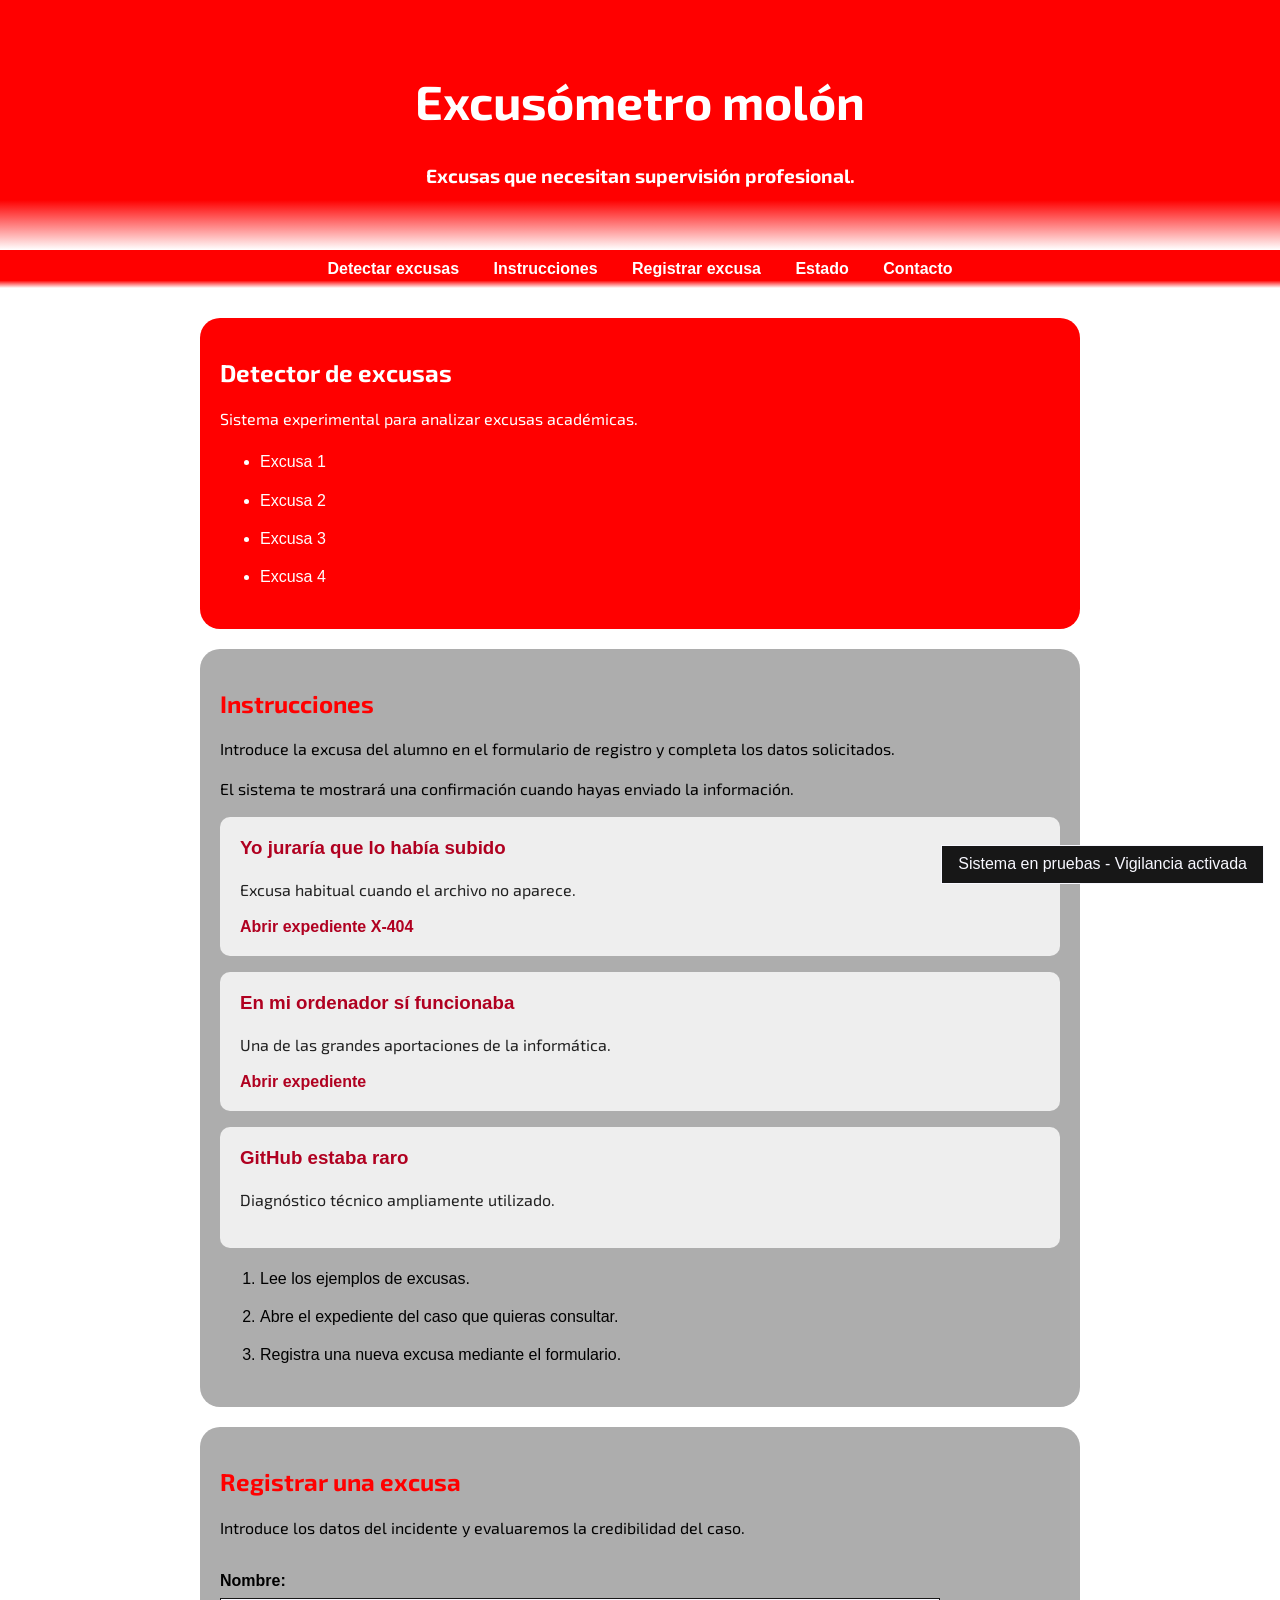
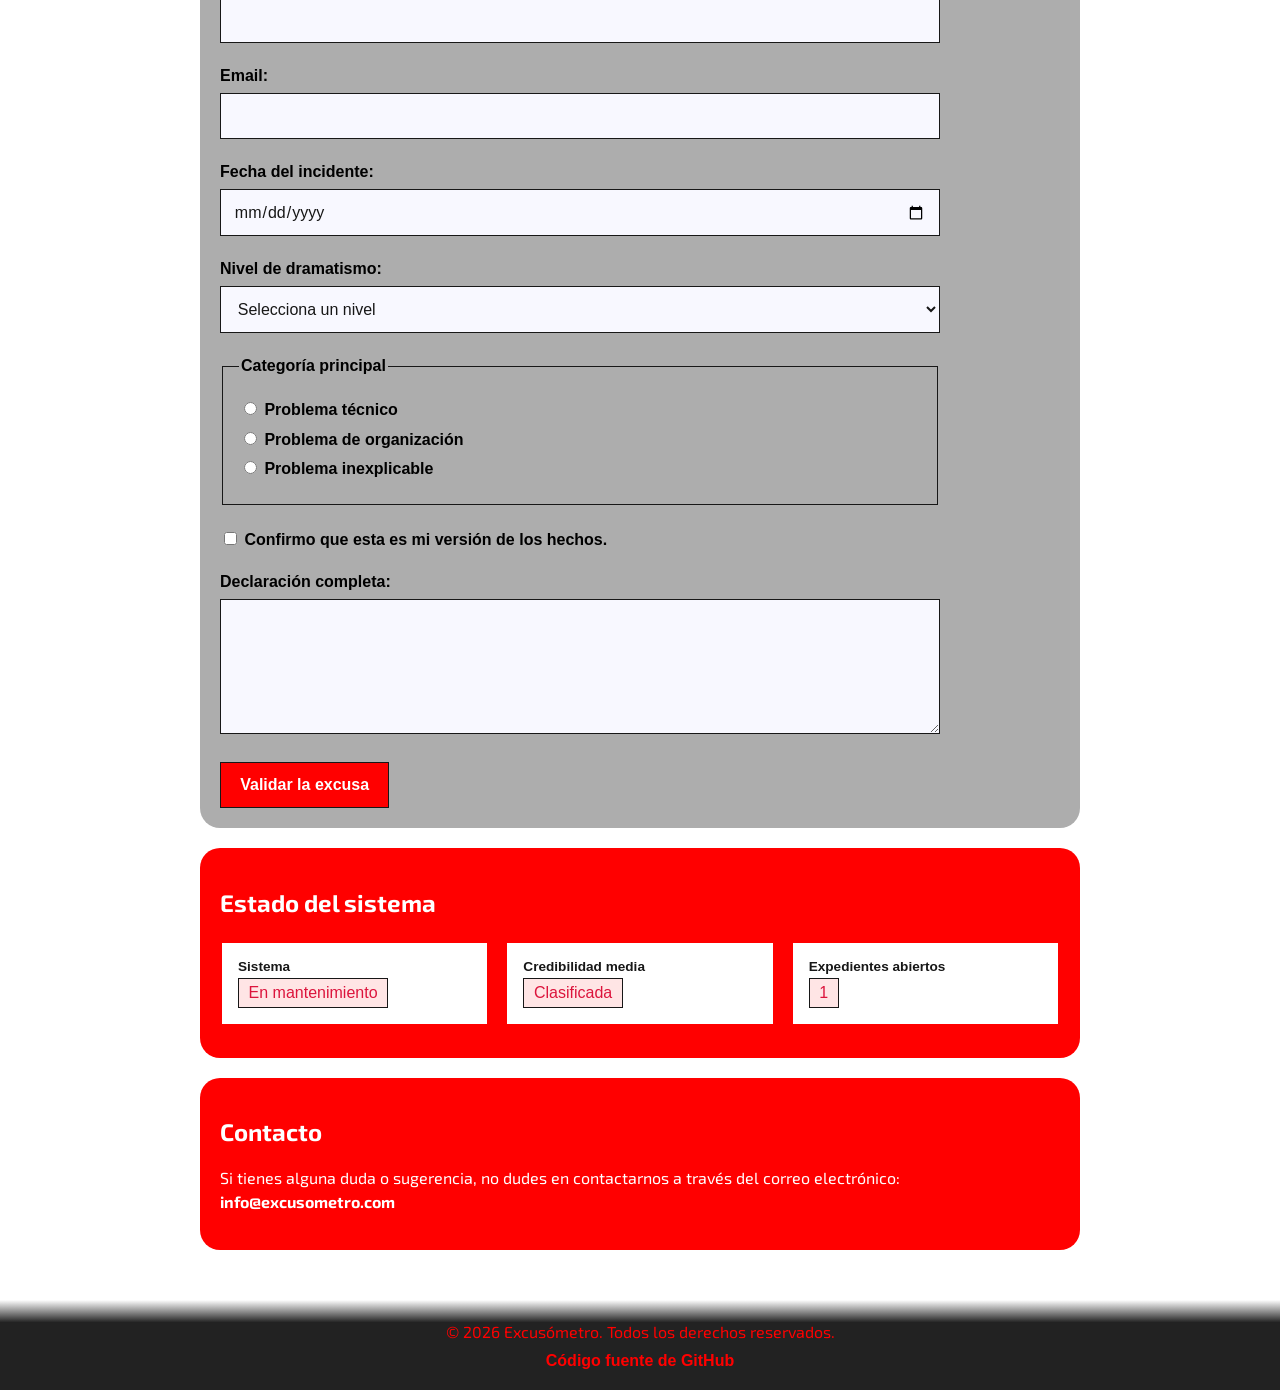
==== commit f2b1ab59: "formsV2" ====
--- a/index.html
+++ b/index.html
@@ -1,5 +1,7 @@
+
 <!DOCTYPE html>
 <html lang="es">
+
 <head>
     <meta charset="UTF-8">
     <meta name="viewport" content="width=device-width, initial-scale=1.0">
@@ -9,21 +11,28 @@
     <link rel="shortcut icon" href="img/robot-solid-full.svg" type="image/x-icon">
     <title>Excusómetro molón</title>
 </head>
+
 <body>
+
     <header>
         <h1>Excusómetro molón</h1>
         <p>Excusas que necesitan supervisión profesional.</p>
     </header>
+
     <nav id="menu">
         <a href="#detectar-excusa">Detectar excusas</a>
         <a href="#instrucciones">Instrucciones</a>
+        <a href="#registro">Registrar excusa</a>
         <a href="#estado">Estado</a>
         <a href="#contacto">Contacto</a>
     </nav>
+
     <main>
+
         <section id="detectar-excusa">
             <h2>Detector de excusas</h2>
             <p>Sistema experimental para analizar excusas académicas.</p>
+
             <ul>
                 <li>Excusa 1</li>
                 <li>Excusa 2</li>
@@ -31,60 +40,149 @@
                 <li>Excusa 4</li>
             </ul>
         </section>
+
         <section id="instrucciones">
             <h2>Instrucciones</h2>
-            <p>Introduce la excusa del alumno en el campo de texto y pulsa el botón "Analizar excusa".</p>
-            <p>El sistema analizará la excusa y te dará un resultado.</p>
+            <p>Introduce la excusa del alumno en el formulario de registro y completa los datos solicitados.</p>
+            <p>El sistema te mostrará una confirmación cuando hayas enviado la información.</p>
+
             <article class="excusa">
                 <h3>Yo juraría que lo había subido</h3>
                 <p>Excusa habitual cuando el archivo no aparece.</p>
                 <a href="paginas/expediente.html">Abrir expediente X-404</a>
             </article>
+
             <article class="excusa">
                 <h3>En mi ordenador sí funcionaba</h3>
                 <p>Una de las grandes aportaciones de la informática.</p>
+                <a href="paginas/expediente.html">Abrir expediente</a>
             </article>
+
             <article class="excusa">
                 <h3>GitHub estaba raro</h3>
                 <p>Diagnóstico técnico ampliamente utilizado.</p>
             </article>
+
             <ol>
                 <li>Lee los ejemplos de excusas.</li>
                 <li>Abre el expediente del caso que quieras consultar.</li>
-                <li>Revisa los indicios y el veredicto provisional.</li>
+                <li>Registra una nueva excusa mediante el formulario.</li>
             </ol>
         </section>
+
+        <section id="registro">
+            <h2>Registrar una excusa</h2>
+            <p>Introduce los datos del incidente y evaluaremos la credibilidad del caso.</p>
+
+            <form class="form-excusa" action="recibida.html" method="get">
+
+                <div class="campo">
+                    <label for="nombre">Nombre:</label>
+                    <input id="nombre" name="nombre" type="text" required minlength="2" maxlength="50">
+                </div>
+
+                <div class="campo">
+                    <label for="email">Email:</label>
+                    <input type="email" name="email" id="email" required>
+                </div>
+
+                <div class="campo">
+                    <label for="fecha">Fecha del incidente:</label>
+                    <input type="date" name="fecha" id="fecha" required>
+                </div>
+
+                <div class="campo">
+                    <label for="drama">Nivel de dramatismo:</label>
+                    <select name="drama" id="drama" required>
+                        <option value="">Selecciona un nivel</option>
+                        <option value="bajo">Bajo</option>
+                        <option value="medio">Preocupante</option>
+                        <option value="alto">Telenovela completa</option>
+                    </select>
+                </div>
+
+                <fieldset class="campo">
+                    <legend>Categoría principal</legend>
+
+                    <label>
+                        <input type="radio" name="categoria" value="tecnica" required>
+                        Problema técnico
+                    </label>
+
+                    <label>
+                        <input type="radio" name="categoria" value="organizacion">
+                        Problema de organización
+                    </label>
+
+                    <label>
+                        <input type="radio" name="categoria" value="misterio">
+                        Problema inexplicable
+                    </label>
+                </fieldset>
+
+                <div class="campo campo-check">
+                    <label>
+                        <input type="checkbox" name="declaracion" value="confirmada" required>
+                        Confirmo que esta es mi versión de los hechos.
+                    </label>
+                </div>
+
+                <div class="campo">
+                    <label for="excusa">Declaración completa:</label>
+                    <textarea id="excusa" name="excusa" rows="6" minlength="20" maxlength="500" required></textarea>
+                </div>
+
+                <button type="submit">Validar la excusa</button>
+
+            </form>
+        </section>
+
         <section id="estado">
             <h2>Estado del sistema</h2>
+
             <div class="panel-estado">
+
                 <div class="dato-estado">
                     <span class="etiqueta">Sistema</span>
-                    <span class="valor">En pruebas</span>
+                    <span class="valor">En mantenimiento</span>
                 </div>
+
+                <div class="dato-estado">
+                    <span class="etiqueta">Credibilidad media</span>
+                    <span class="valor">Clasificada</span>
+                </div>
+
                 <div class="dato-estado">
                     <span class="etiqueta">Expedientes abiertos</span>
                     <span class="valor">1</span>
                 </div>
-                <div class="dato-estado">
-                    <span class="etiqueta">Última actualización</span>
-                    <span class="valor">11/11/2026</span>
-                </div>
+
             </div>
         </section>
+
         <section id="contacto">
             <h2>Contacto</h2>
-            <p>Si tienes alguna duda o sugerencia, no dudes en contactarnos a través del correo electrónico:
+
+            <p>
+                Si tienes alguna duda o sugerencia, no dudes en contactarnos a través del correo electrónico:
                 <a href="mailto:info@excusometro.com">info@excusometro.com</a>
             </p>
         </section>
+
     </main>
+
     <footer>
         <p>© 2026 Excusómetro. Todos los derechos reservados.</p>
-        <a href="https://github.com/romeodgz/DieguezRomeo_Excusometro/tree/desarrollo" target="_blank">Código fuente de
-            GitHub</a>
+
+        <a href="https://github.com/romeodgz/DieguezRomeo_Excusometro/tree/desarrollo" target="_blank">
+            Código fuente de GitHub
+        </a>
     </footer>
+
     <div class="aviso-sistema">
         Sistema en pruebas - Vigilancia activada
     </div>
+
 </body>
-</html>
+
+</html>
--- a/estilos.css
+++ b/estilos.css
@@ -1,3 +1,4 @@
+
 @import url('https://fonts.googleapis.com/css2?family=Exo+2:ital,wght@0,100..900;1,100..900&display=swap');
 
 body {
@@ -35,7 +36,7 @@
 }
 
 nav {
-    background-color: #ff0000;
+    background: linear-gradient(to bottom, #ff0000 80%, white 100%);
     padding: 10px;
     text-align: center;
 }
@@ -62,14 +63,62 @@
     background-color: #adadad;
     margin: 0 auto 20px;
     border-radius: 20px;
-    width: 60%;
+    width: 80%;
+    box-sizing: border-box;
 }
 
 #detectar-excusa {
     background-color: #ff0000;
-}
+    color: #ffffff;
+}
+
+#detectar-excusa h2 {
+    color: #ffffff;
+}
+
+#estado {
+    background-color: #ff0000;
+    color: #ffffff;
+}
+
+#estado h2 {
+    color: #ffffff;
+}
+
 #contacto {
     background-color: #ff0000;
+    color: #ffffff;
+}
+
+#contacto h2 {
+    color: #ffffff;
+}
+
+#contacto a {
+    color: #ffffff;
+}
+
+.excusa {
+    background-color: #eeeeee;
+    color: #222222;
+    padding: 20px;
+    margin-bottom: 16px;
+    border-radius: 10px;
+}
+
+.excusa h3 {
+    color: #b00020;
+    margin-top: 0;
+}
+
+main a {
+    color: #b00020;
+    font-weight: bold;
+    text-decoration: none;
+}
+
+main a:hover {
+    text-decoration: underline;
 }
 
 footer {
@@ -79,6 +128,240 @@
     color: rgb(255, 0, 0);
 }
 
-main {
-    padding: 30px;
-}+footer p {
+    margin: 0;
+}
+
+footer a {
+    display: inline-block;
+    margin-top: 8px;
+    color: #ff0000;
+    font-weight: bold;
+    text-decoration: none;
+}
+
+footer a:hover {
+    text-decoration: underline;
+}
+
+ul {
+    line-height: 1.9;
+}
+
+ol {
+    line-height: 1.9;
+}
+
+li {
+    margin-bottom: 8px;
+}
+
+/* PANEL DE ESTADO Y FLEXBOX */
+
+.panel-estado {
+    margin-top: 1.5em;
+    display: flex;
+    gap: 1em;
+}
+
+.dato-estado {
+    background-color: #ffffff;
+    color: #171717;
+    padding: 1em;
+    margin-bottom: 0.75em;
+    border: 0.15em solid #ff0000;
+    flex: 1;
+    box-sizing: border-box;
+}
+
+.etiqueta {
+    font-weight: bold;
+    display: block;
+    font-size: 0.85em;
+    margin-bottom: 0.3em;
+}
+
+.valor {
+    color: crimson;
+    display: inline-block;
+    background-color: #ffe5e5;
+    padding: 0.3em 0.6em;
+    border: 0.1em solid #171717;
+}
+
+/* FORMULARIO */
+
+.form-excusa {
+    max-width: 45em;
+    margin-top: 2em;
+}
+
+.campo {
+    margin-bottom: 1.5em;
+}
+
+.campo > label, fieldset > legend {
+    display: block;
+    margin-bottom: 0.5em;
+    font-weight: bold;
+}
+
+input[type="text"], input[type="email"], input[type="date"], select, textarea {
+    width: 100%;
+    box-sizing: border-box;
+    padding: 0.8em;
+    background-color: ghostwhite;
+    color: #171717;
+    border: 0.12em solid #171717;
+    font: inherit;
+}
+
+textarea {
+    resize: vertical;
+}
+
+input:focus, select:focus, textarea:focus {
+    outline: 0.2em solid #ff0000;
+    outline-offset: 0.15em;
+}
+
+fieldset.campo {
+    padding: 1em;
+    border: 0.12em solid #171717;
+}
+
+fieldset.campo label {
+    display: block;
+    margin-bottom: 0.6em;
+}
+
+input[type="radio"]:checked, input[type="checkbox"]:checked {
+    accent-color: crimson;
+}
+
+.form-excusa button {
+    display: inline-block;
+    padding: 0.8em 1.2em;
+    background-color: #ff0000;
+    color: #ffffff;
+    border: 0.12em solid #171717;
+    font: inherit;
+    font-weight: bold;
+    cursor: pointer;
+}
+
+.form-excusa button:hover {
+    background-color: #b00020;
+    color: #ffffff;
+}
+
+/* ENLACES DE LA PÁGINA SECUNDARIA */
+
+.volver {
+    margin-top: 30px;
+}
+
+/* IMAGEN DE FONDO DEL EXPEDIENTE */
+
+.expediente header {
+    background-image: url("img/fondo-expediente.svg");
+    background-size: cover;
+    background-position: center;
+}
+
+/* EVIDENCIAS Y GALERÍA DE IMÁGENES */
+
+.evidencia {
+    background-color: #cecbcb;
+    padding: 1em;
+    margin: 1.5em 0;
+    border: 0.15em solid #171717;
+}
+
+.evidencias img {
+    max-width: 100%;
+    display: block;
+}
+
+.evidencia figcaption {
+    margin-top: 0.75em;
+    font-size: 0.9em;
+    font-weight: bold;
+}
+
+.grid-evidencias {
+    display: grid;
+    grid-template-columns: repeat(2, 1fr);
+    gap: 1em;
+}
+
+.nivel-credibilidad {
+    display: inline-block;
+    background-color: crimson;
+    color: #ffffff;
+    padding: 0.3em 0.6em;
+    margin-left: 0.3em;
+}
+
+/* POSICIONAMIENTO */
+
+.cabecera-expediente {
+    position: relative;
+}
+
+.sello-clasificado {
+    position: absolute;
+    top: 1em;
+    right: 1em;
+    background-color: crimson;
+    color: ghostwhite;
+    padding: 0.4em 0.7em;
+    border: 0.15em solid ghostwhite;
+    font-weight: bold;
+}
+
+.aviso-sistema {
+    position: fixed;
+    right: 1em;
+    bottom: 1em;
+    background-color: #171717;
+    color: ghostwhite;
+    padding: 0.6em 1em;
+    border: 0.1em solid ghostwhite;
+}
+
+.foto-caso {
+    width: 12em;
+    float: left;
+    margin-right: 1em;
+    margin-bottom: 0.5em;
+    border: 0.15em solid #171717;
+}
+
+.error {
+    overflow: auto;
+}
+
+/* PÁGINA DE CONFIRMACIÓN */
+
+.mensaje-confirmacion {
+    max-width: 40em;
+    margin: 5em auto;
+    padding: 2em;
+    border: 0.2em solid #ff0000;
+    border-radius: 20px;
+    background-color: #adadad;
+    box-sizing: border-box;
+}
+
+.mensaje-confirmacion h1 {
+    color: #ff0000;
+}
+
+.codigo-confirmacion {
+    display: inline-block;
+    background-color: #ff0000;
+    color: #ffffff;
+    padding: 0.4em 0.7em;
+    font-weight: bold;
+}
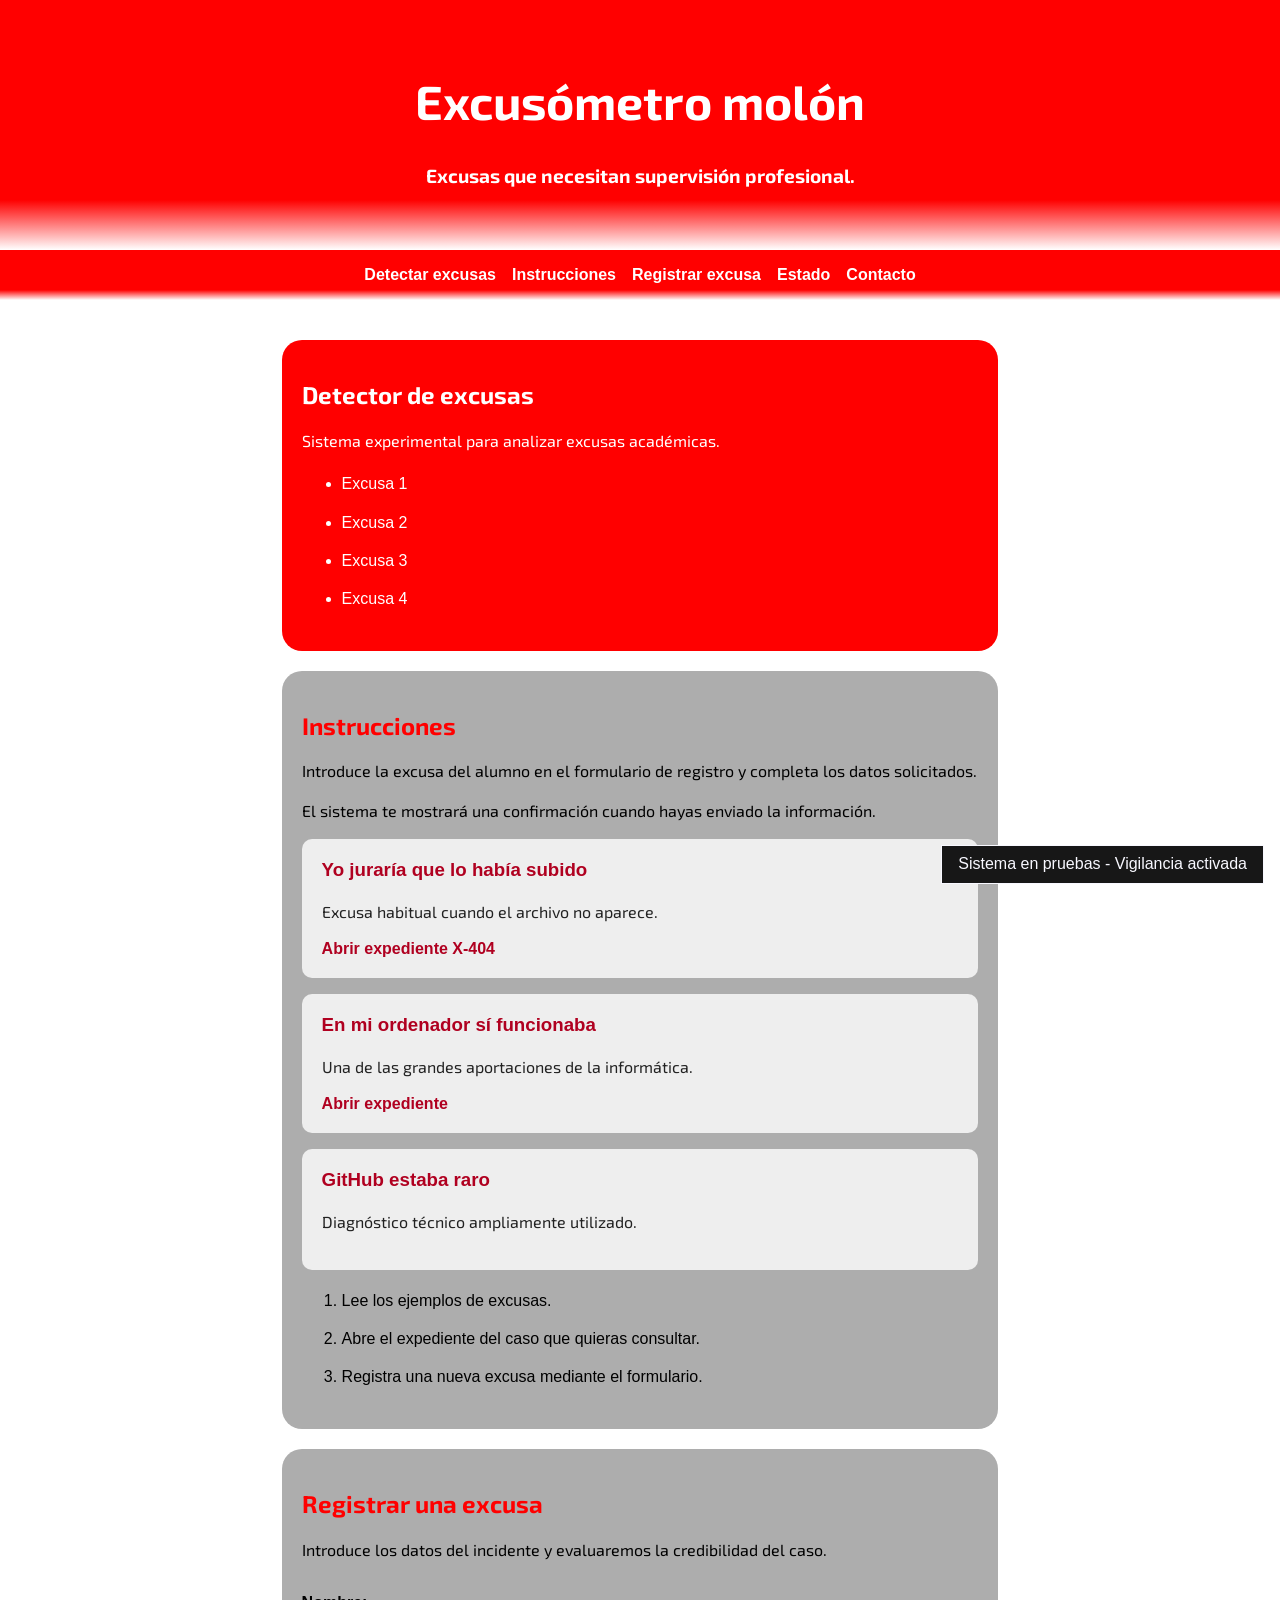
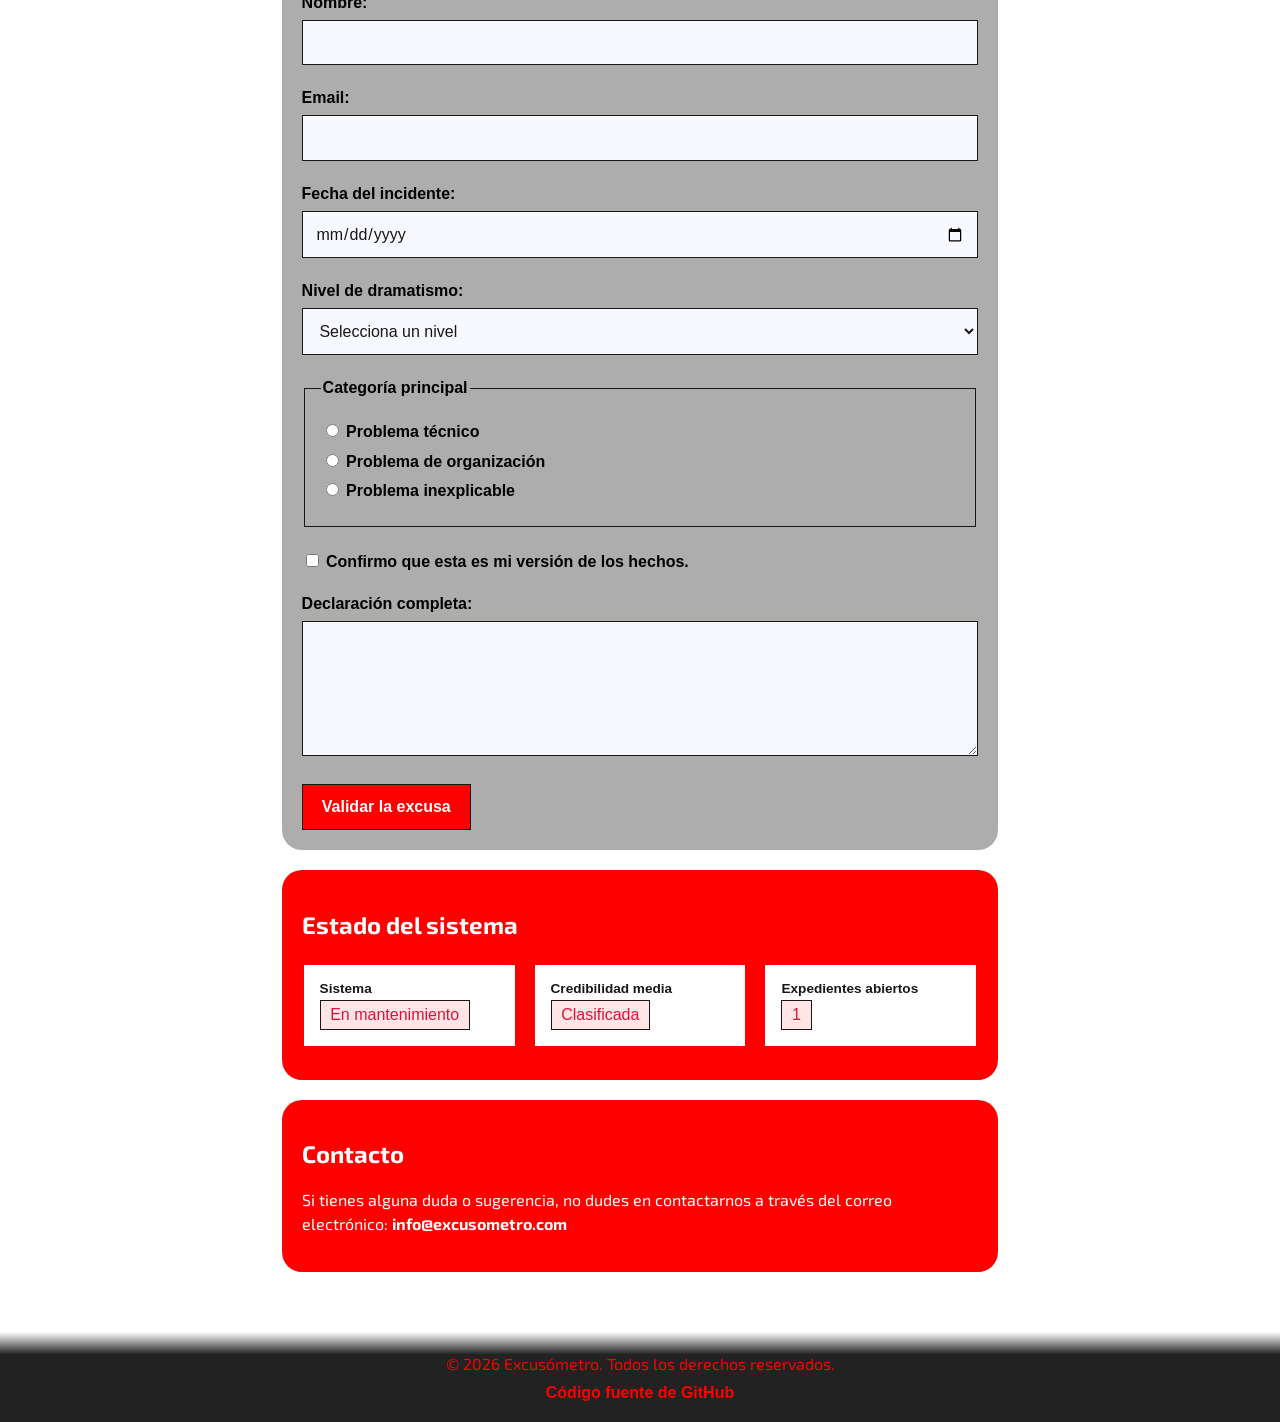
==== commit 7c02f30b: "responsive" ====
--- a/index.html
+++ b/index.html
@@ -1,4 +1,3 @@
-
 <!DOCTYPE html>
 <html lang="es">
 
@@ -13,7 +12,6 @@
 </head>
 
 <body>
-
     <header>
         <h1>Excusómetro molón</h1>
         <p>Excusas que necesitan supervisión profesional.</p>
@@ -28,7 +26,6 @@
     </nav>
 
     <main>
-
         <section id="detectar-excusa">
             <h2>Detector de excusas</h2>
             <p>Sistema experimental para analizar excusas académicas.</p>
@@ -74,7 +71,7 @@
             <h2>Registrar una excusa</h2>
             <p>Introduce los datos del incidente y evaluaremos la credibilidad del caso.</p>
 
-            <form class="form-excusa" action="recibida.html" method="get">
+            <form class="form-excusa" action="paginas/recibida.html" method="get">
 
                 <div class="campo">
                     <label for="nombre">Nombre:</label>
--- a/estilos.css
+++ b/estilos.css
@@ -1,4 +1,3 @@
-
 @import url('https://fonts.googleapis.com/css2?family=Exo+2:ital,wght@0,100..900;1,100..900&display=swap');
 
 body {
@@ -37,14 +36,17 @@
 
 nav {
     background: linear-gradient(to bottom, #ff0000 80%, white 100%);
-    padding: 10px;
+    padding: 1em 0;
     text-align: center;
+    display: flex;
+    justify-content: center;
+    flex-wrap: wrap;
+    gap: 1em;
 }
 
 nav a {
     color: rgb(255, 255, 255);
     text-decoration: none;
-    margin: 0 15px;
     font-weight: bold;
 }
 
@@ -53,9 +55,10 @@
 }
 
 main {
-    max-width: 1100px;
+    width: 90%;
+    max-width: 56rem;
     margin: auto;
-    padding: 30px;
+    padding: 2.5rem 0;
 }
 
 section {
@@ -156,12 +159,11 @@
     margin-bottom: 8px;
 }
 
-/* PANEL DE ESTADO Y FLEXBOX */
-
 .panel-estado {
     margin-top: 1.5em;
     display: flex;
     gap: 1em;
+    flex-wrap: wrap;
 }
 
 .dato-estado {
@@ -282,6 +284,10 @@
     max-width: 100%;
     display: block;
 }
+img{
+    max-width: 100%;
+    height: auto;
+}
 
 .evidencia figcaption {
     margin-top: 0.75em;
@@ -365,3 +371,51 @@
     padding: 0.4em 0.7em;
     font-weight: bold;
 }
+@media (max-width: 48rem) {
+    body{
+        padding-bottom: 3em;
+    }
+    
+    .panel-estado {
+        flex-direction: column;
+    }
+    .grid-evidencias {
+        grid-template-columns: 1fr;
+    }
+    nav {
+        flex-direction: column;
+        align-items: center;
+    }
+
+    h1 {
+        font-size: 2.5em;
+    }
+
+    header {
+        padding: 2.5em 1.5em;
+    }
+
+    section {
+        padding: 1.5em;
+    }
+
+    .sello-clasificado {
+        position: static;
+        display: inline-block;
+        margin-bottom: 1em;
+    }
+
+    .foto-caso {
+        width: 100%;
+        float: none;
+        margin-right: 0;
+        margin-bottom: 1em;
+    }
+
+    .aviso-sistema {
+        left: 1em;
+        right: 1em;
+        bottom: 1em;
+        text-align: center;
+    }
+}
